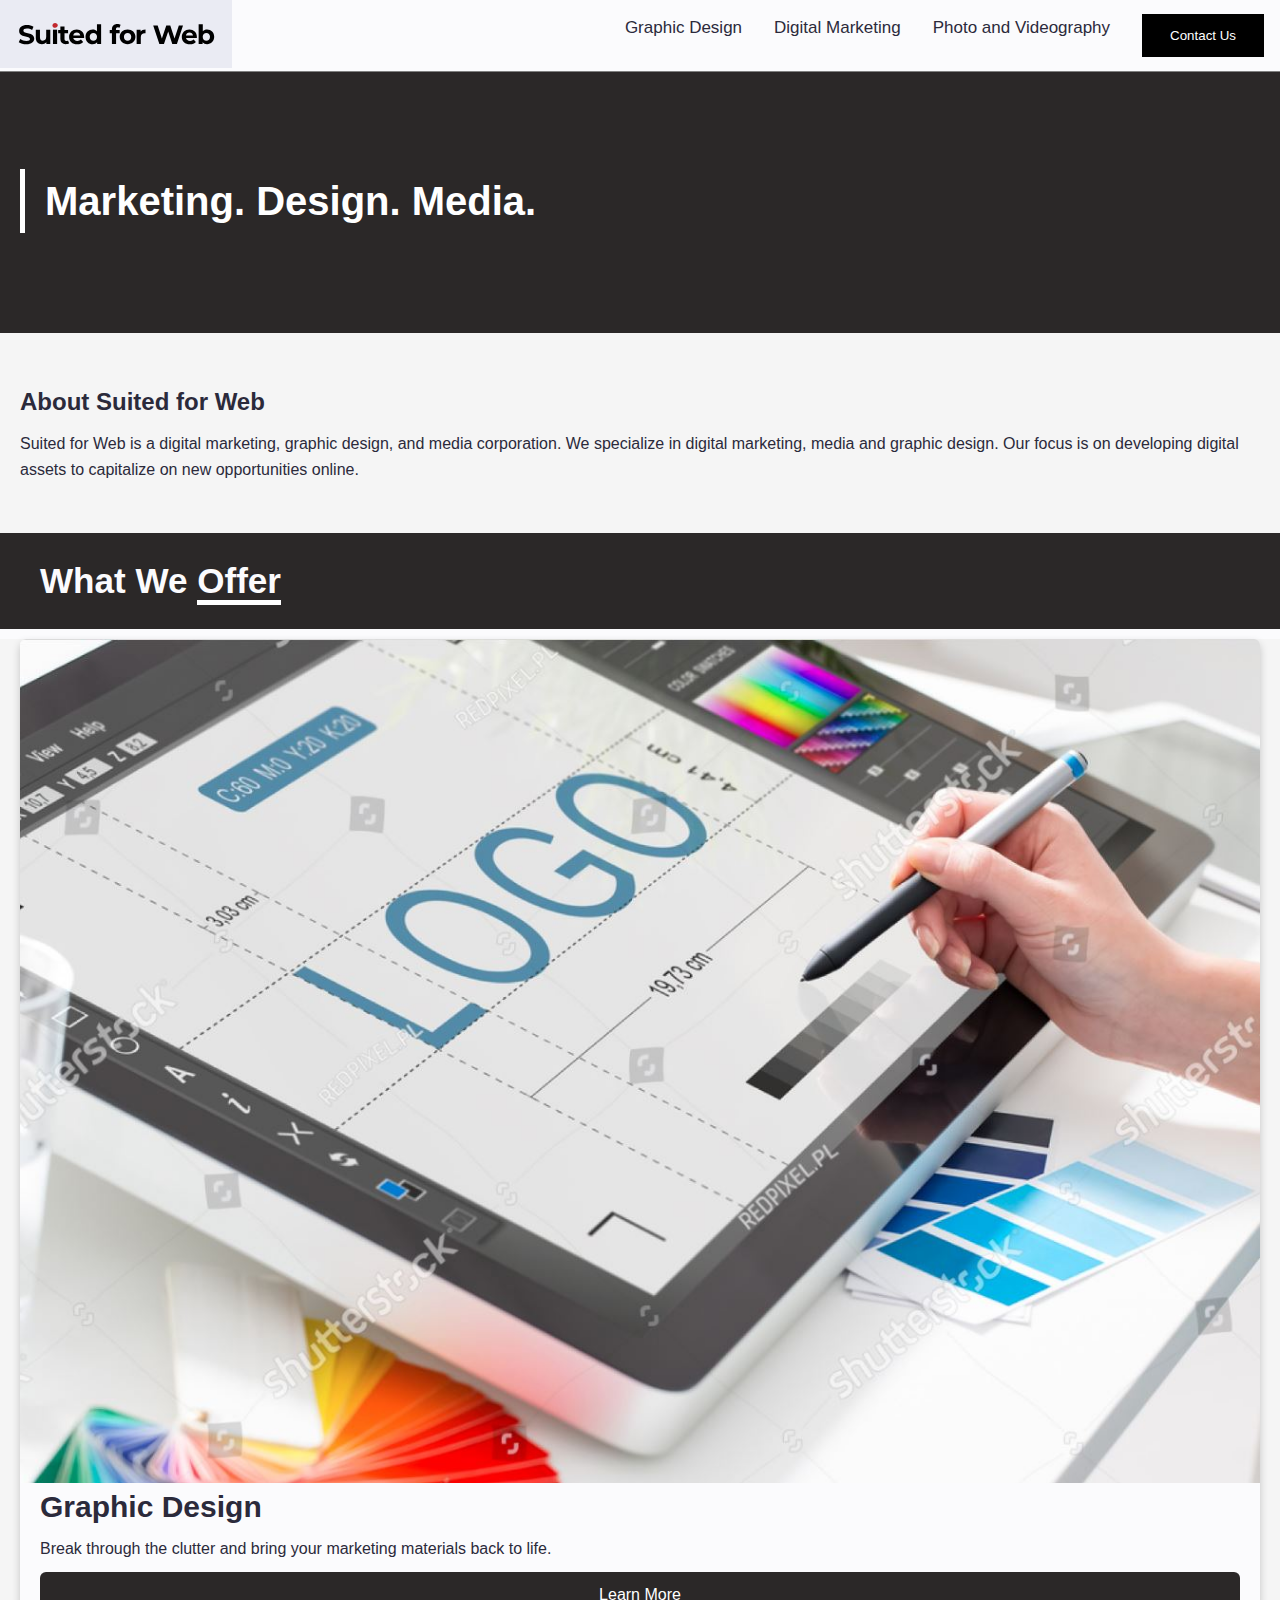
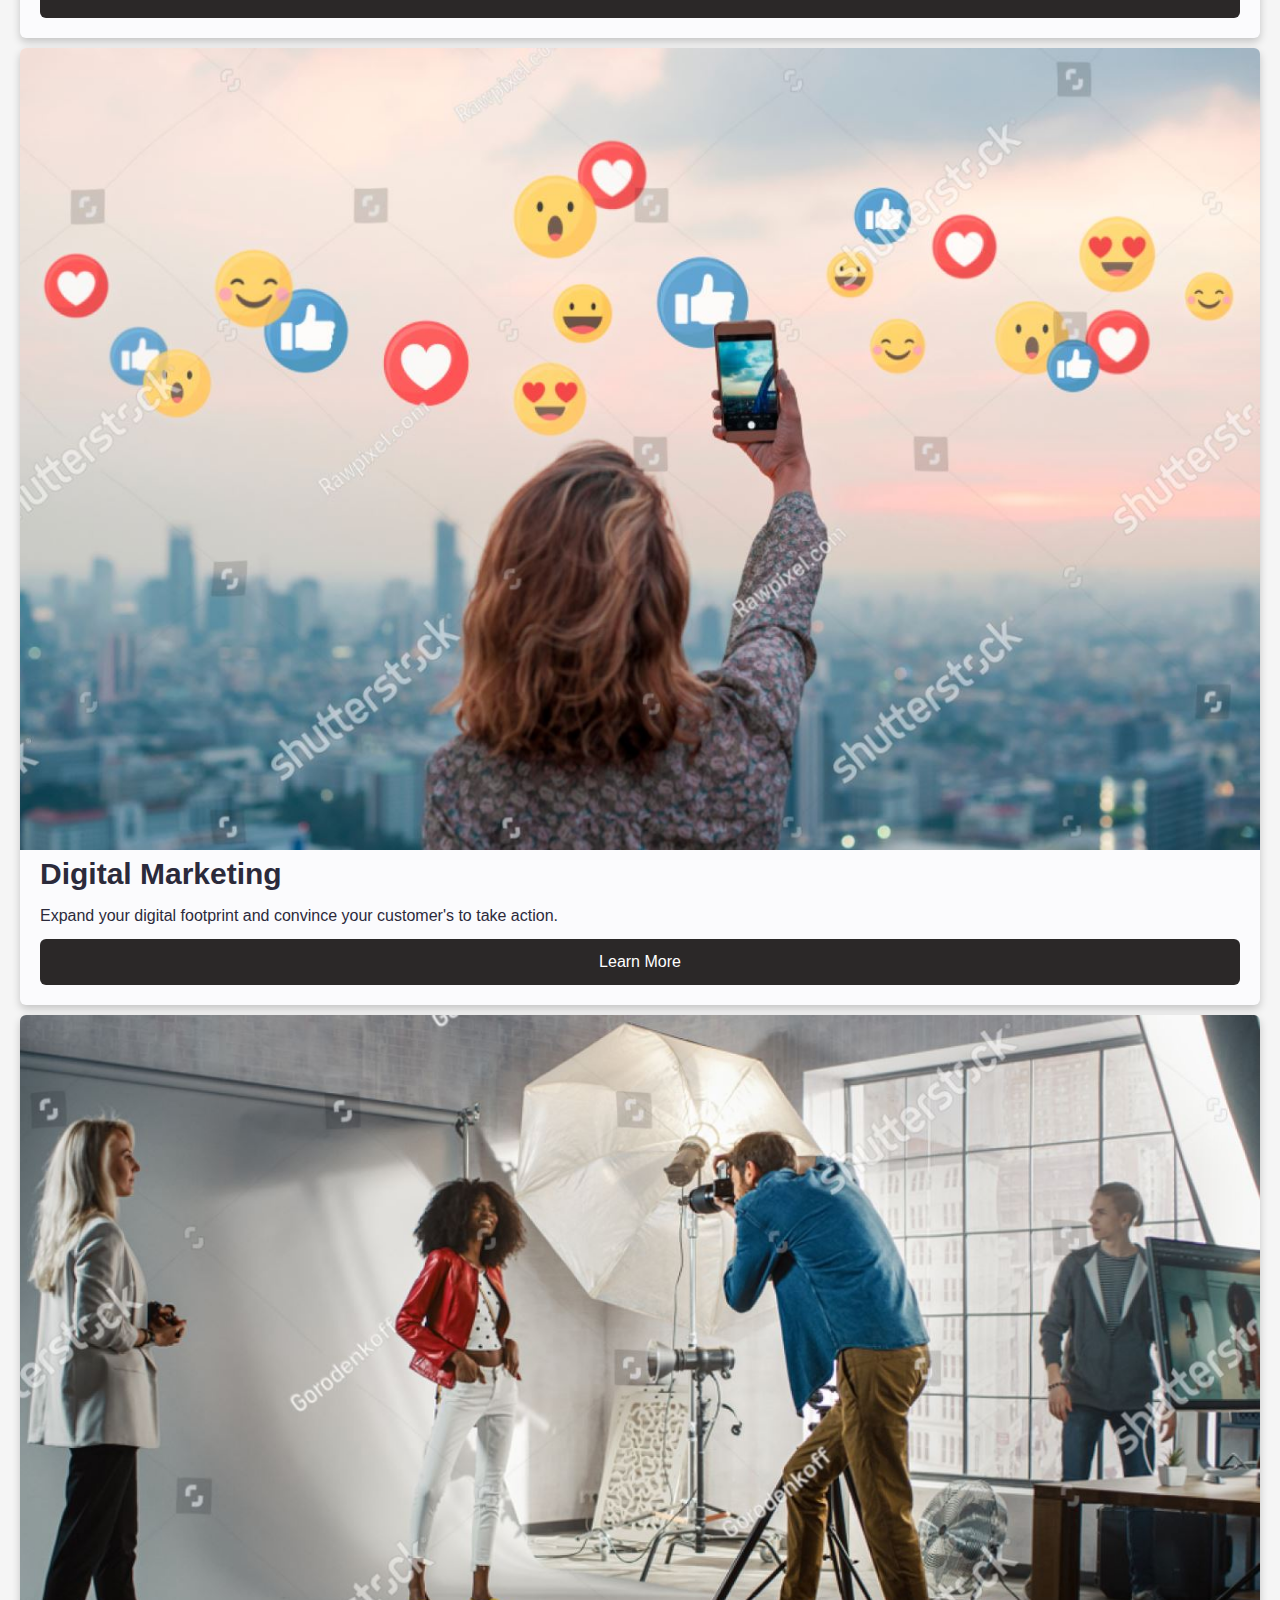
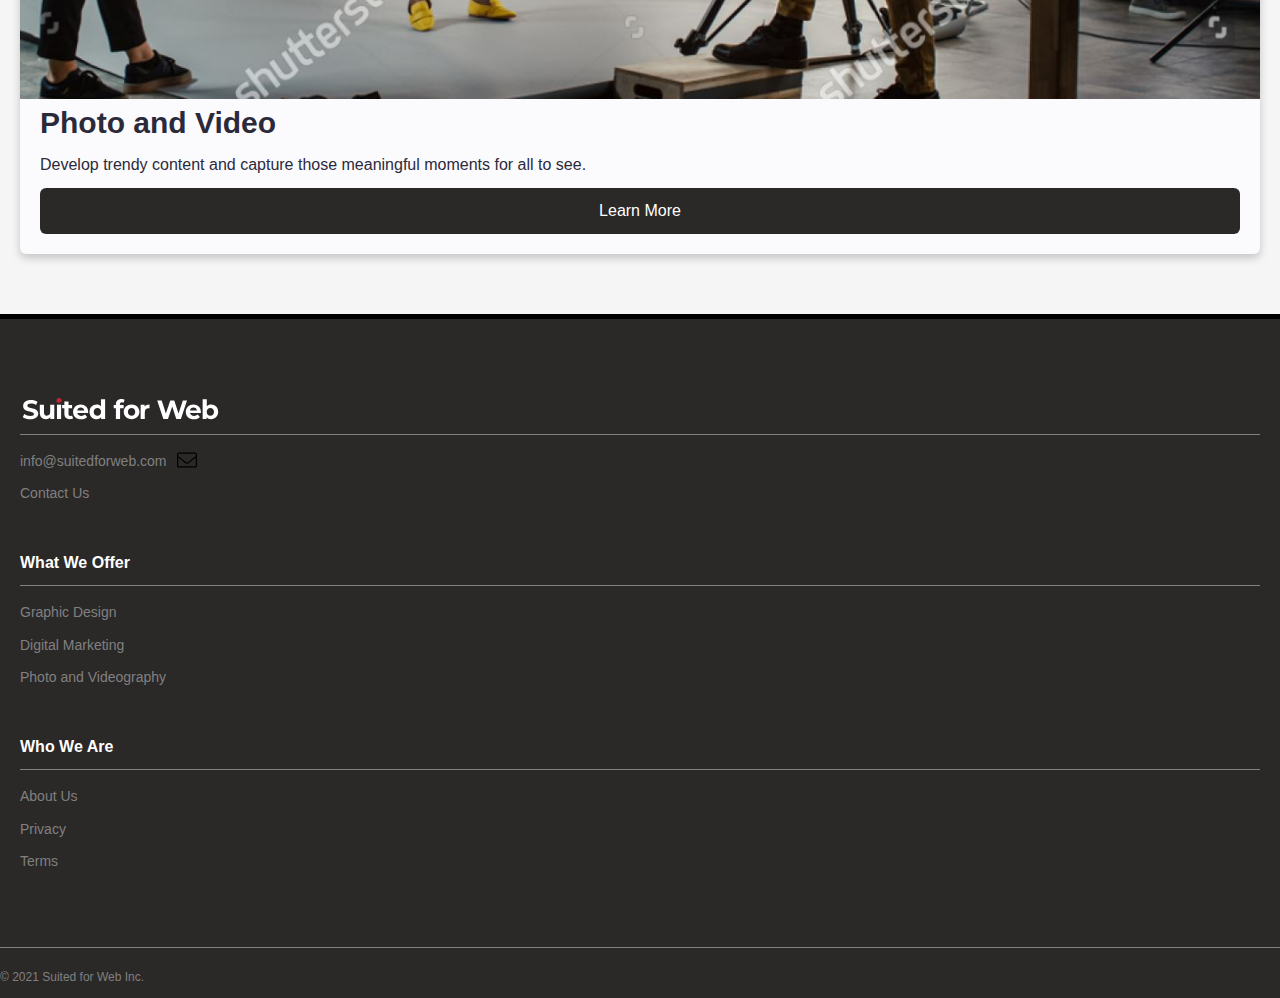
==== index.html @ 5ec40a5b "major changes - other pages added with just header/footer" ====
<!DOCTYPE html>
<html>
    <head>
        <meta charset='utf-8'>
        <meta http-equiv='X-UA-Compatible' content='IE=edge'>
        <title>Clean Code</title>
        <meta name='viewport' content='width=device-width, initial-scale=1'>
        <link rel='stylesheet' type='text/css' media='screen' href='index1.css'>
        <link rel="stylesheet" href="https://cdnjs.cloudflare.com/ajax/libs/font-awesome/4.7.0/css/font-awesome.min.css">
        
    </head>
    <body>
        <header>
            <nav>
                <div class="topnav" id="myTopnav">
                    <div class="maxsize">
                        <div class="mobile-nav">
                            <figure class="nav-logo">
                                <a href="index.html" class="active flex"><img src="sfw_logo.svg"></a>
                            </figure>
                            <a class="push" href="creativedesign.html">Graphic Design</a>
                            <a href="marketing.html">Digital Marketing</a>
                            <a href="media.html">Photo and Videography</a>
                            <!-- <a href="about.html">About Us</a> -->
                            <a href="mailto:info@suitedforweb.com"><button class="nav-btn">Contact Us</button></a>	
                            <a href="#" class="icon flex" onclick="myFunction()">
                                <i class="fa fa-bars"></i>
                            </a>
                        </div>
                    </div>
                </div> 
            </nav> 
        </header>
         
        <main>
            <section>
                <div class="cover">
                    <div class="maxsize">
                        <h1>Marketing. Design. Media. </h1>
                    </div>
                </div>
            </section>
            <section>   
                <div id="aboutbookmark"class="about">
                    <div class="maxsize">
                        <h2>About Suited for Web</h2>
                        <p>Suited for Web is a digital marketing, graphic design, and media corporation. We specialize in digital marketing, media and graphic design. Our focus is on developing digital assets to capitalize on new opportunities online.</p>
                    </div>  
                </div>
            </section>
            <section>    
                <div class="offer">
                    <div class="maxsize">
                        <h3>What We <span style="border-bottom: 5px solid white;">Offer</span></h3>
                    </div>
                    
                </div>
                
                <div class="row3">
                    <div class="row3-container maxsize first-container">
                        <figure class="row3-design-image">
                            <img src="designguy.JPG">
                        </figure>
                        <div class="row3-text">
                            <p class="title">Graphic Design</p>
                            <p class="subtitle">Break through the clutter and bring your marketing materials back to life.</p>
                            <button class="btn-1">Learn More</button>
                        </div>
                    </div>
                    <div class="row3-container maxsize">
                        <figure class="row3-design-image">
                            <img src="socialsky.JPG">
                        </figure>
                        <div class="row3-text">
                            <p class="title">Digital Marketing</p>
                            <p class="subtitle">Expand your digital footprint and convince your customer's to take action.</p>
                            <button class="btn-1">Learn More</button>
                        </div>
                    </div>
                    <div class="row3-container maxsize">
                        <figure class="row3-design-image">
                            <img src="photopic.JPG">
                        </figure>
                        <div class="row3-text">
                            <p class="title">Photo and Video</p>
                            <p class="subtitle">Develop trendy content and capture those meaningful moments for all to see.</p>
                            <button class="btn-1">Learn More</button>
                        </div>
                    </div>
                </div>
            </section>
        </main>

        <section class="footer-section">
            <div class="footer-container maxsize">
                
                <div class="footer-col">
                    <figure class="logo">
                        <img src="sfw_logo_white.svg">
                    </figure>
                    <!-- <p class="foot-title">SUITED FOR WEB</p> -->
                    <div class="footer-contact">
                        <a href="mailto:info@suitedforweb.com"><p>info@suitedforweb.com </p><img src="envelope-light.svg"></a> 
                    </div>
                    <a href="mailto:info@suitedforweb.com">Contact Us</a> 
                </div>
                
                <div class="footer-col">
                    <p class="foot-title">What We Offer</p>
                    <div class="foot-items">
                        <a href="creativedesign.html">Graphic Design</a>
                        <a href="marketing.html">Digital Marketing</a>
                        <a href="media.html">Photo and Videography</a>
                    </div>
                   
                </div>
                
                <div class="footer-col">
                    <p class="foot-title">Who We Are</p>
                    <div class="foot-items">
                        <a href="#aboutbookmark">About Us</a>
                        <a href="privacy.html">Privacy</a>
                        <a href="terms.html">Terms</a>
                    </div>
                    
                </div>
                

            </div>    
                
                
            <footer>
                <div class="footer-items maxsize">
                    <p>&copy 2021 Suited for Web Inc.</p>
                </div>
          </footer>
        </section>
    <script src='nav.js'></script>
    </body>
</html>
---- index1.css ----
html {
	font-size: 10px;
	line-height: 1.6;
	width: 100%;
	height: 100%;	
    box-sizing: border-box;
}
/*margin auto 0 removes default css that come with some browsers*/
body {
  background-color: #FBFBFD;
  margin: auto 0;
  color: #2B2A3B;
  font-family: 'Montserrat', sans-serif;
}
h1, h2, h3, h4, p {
	margin: 0;
}

.maxsize {
    max-width: 1280px;
    align-self: center;
    margin: auto;
}

/* ---------------------------------------NAV */
/* NEW NAV SOLVED */
.nav-btn {
    background-color: black;
    color: white;
    border: none;
    padding: 14px 28px;
    width: auto;
}
.topnav {
    background-color: #fbfbfd;
    border-bottom: 1px solid grey;
    overflow: hidden;
    position: fixed;
    width: 100%;
    top: 0; 
}
.topnav a {
    float: left;
    display: block;
    color: #2B2A3B;
    text-align: center;
    padding: 14px 16px;
    text-decoration: none;
    font-size: 17px; 
}
.topnav a:hover {
    background-color: #eaebf3fb;
    color: black;
}
/* .topnav a.active {
  background-color: #051f3a;
  color: white;
} */
.topnav .icon {
    display: none;
  }

.active img {
    height: auto;
    width: 200px;
}


.flex img {
    display: flex;
    align-self: center;
    justify-self: center;
}


.mobile-nav {
display: flex;}

.nav-logo {
    margin: 0;
}
.push {
    margin-left: auto;
}

  /* When the screen is less than 960 pixels wide, hide all links, except for the first one ("Home"). Show the link that contains should open and close the topnav (.icon) */
@media screen and (max-width:  1018px) {
    .topnav a:not(:first-child) {display: none;}
    .topnav a.icon {
      float: right;
      display: block;
    }
  }
  
  /* The "responsive" class is added to the topnav with JavaScript when the user clicks on the icon. This class makes the topnav look good on small screens (display the links vertically instead of horizontally) */
  @media screen and (max-width: 1018px) {
    /* .topnav.responsive {position: relative;} */
    .topnav.responsive a.icon {
      position: absolute;
      right: 0;
      top: 0;
    }
    .topnav.responsive a {
      float: none;
      display: block;
      text-align: left;
    }
    .mobile-nav {
        display: block;
    }
  }

/* -----------------------------------SECTION */

/* -----------------------COVER */
.cover {
    display: block;
    background-color: rgb(43, 40, 40);
    color: white;
    padding: 100px 20px;
    margin-top: 69px;
}
.cover h1 {
    font-size: 40px;
    border-left: 5px solid white;
    padding-left: 20px;  
}

/* ------------------------ROW-1 */

.about {
    padding: 50px 0 50px 20px;
    font-size: 16px;
    background-color: whitesmoke;
}

.about h2 {
    
    font-weight: 900;
    font-size: 24px;
    padding-bottom: 10px;

}

/* ------------------------ROW-2 */

.offer {
    background-color:  rgb(43, 40, 40);
    font-size: 30px;
    font-weight: 600;
    color: #FBFBFD;
    padding: 20px;
    /* text-transform: uppercase; */
}

.offer h3 {
    padding-left: 20px ;
}

/* -------------------------ROW-3 */

.row3 {
    background-color: whitesmoke;
    padding: 50px 0;
}

.row3-container {
    display: grid;
    grid-template-columns: 1fr 2fr;
    grid-template-rows: 1fr;
    /* border: 1px solid gray; */
    background-color: #FBFBFD;
    
}

.row3-design-image {
    grid-column: 2;
    grid-row: 1;
    margin: 0;
}

.row3-design-image img {
    display: block;
    height: auto;
    width: 100%;
}

.row3-text {
    grid-column: 1;
    grid-row: 1;
    align-self: center;
    padding: 0 20px;
}

.title {
    font-size: 30px;
    font-weight: 600;
    padding-bottom: 5px;
}

.subtitle {
    font-size: 16px;
    padding-bottom: 10px;
}

.btn-1 {
    background-color: rgb(43, 40, 40);
    color: white;
    border: none;
    padding: 14px 28px;
    border-radius: 6px;
    font-size: 16px;
}

@media only screen and (min-width: 300px) {
    .row3{
        padding-top: 0;
    }
    .row3-container {
        display: block;
        margin: 10px 20px;
        padding-bottom: 20px;
        border-radius: 6px;
        box-shadow: 0 4px 8px 0 rgba(0,0,0,0.2);  
    }
    
    .row3-design-image img {
        /* box-shadow: 0 4px 8px 0 rgba(0, 0, 0, 0.2); */
        border-radius: 6px 6px 0px 0px;
    }
    /* .first-container {
        margin-top: 10px;
    } */
    .btn-1 {
        width: 100%;
        font-size: 16px;
    }
}
/* ---------------------------------------------FOOTER-SECTION */

.footer-section {
    background-color: rgb(43, 40, 40) ;
    border-top: 5px solid black;
    padding: 50px 0 10px 0;
    
}

.footer-container {
    display: flex;
    justify-content: space-between;
    padding-bottom: 30px;
}
.footer-col a {
    display: block;
    text-decoration: none;
	color: gray;
	font-size: 14px;
    padding: 5px 0;	
}

.foot-title {
    font-size: 16px;
    color: white;
    font-weight: 600;
    padding-bottom: 10px;
    border-bottom: 1px solid gray;
}
.foot-items {padding-top: 10px;}

.footer-contact {padding-top: 10px;}

.footer-contact img {
    width: 20px;
    height: 20px;
    padding-left: 10px;   
}

.footer-contact a {display: inline-flex;}

footer {
    display: block;
	color: gray;
	font-size: 12px;
	background-color: rgb(43, 40, 40) ;
    padding: 20px 0 0px 0;   
}

.footer-items {
    border-top: 1px solid grey;
    padding-top: 20px;
}

.logo {
    margin:0;
    border-bottom: 1px solid gray;

}
.logo img {
    height: auto;
    width: 200px;
}

 
@media only screen and (min-width: 300px) {
    .footer-container {
        display: block;
    }
    .footer-col {
        padding: 20px;
    }
    .footer-contact img {
        display: inline-flex;
    }
}
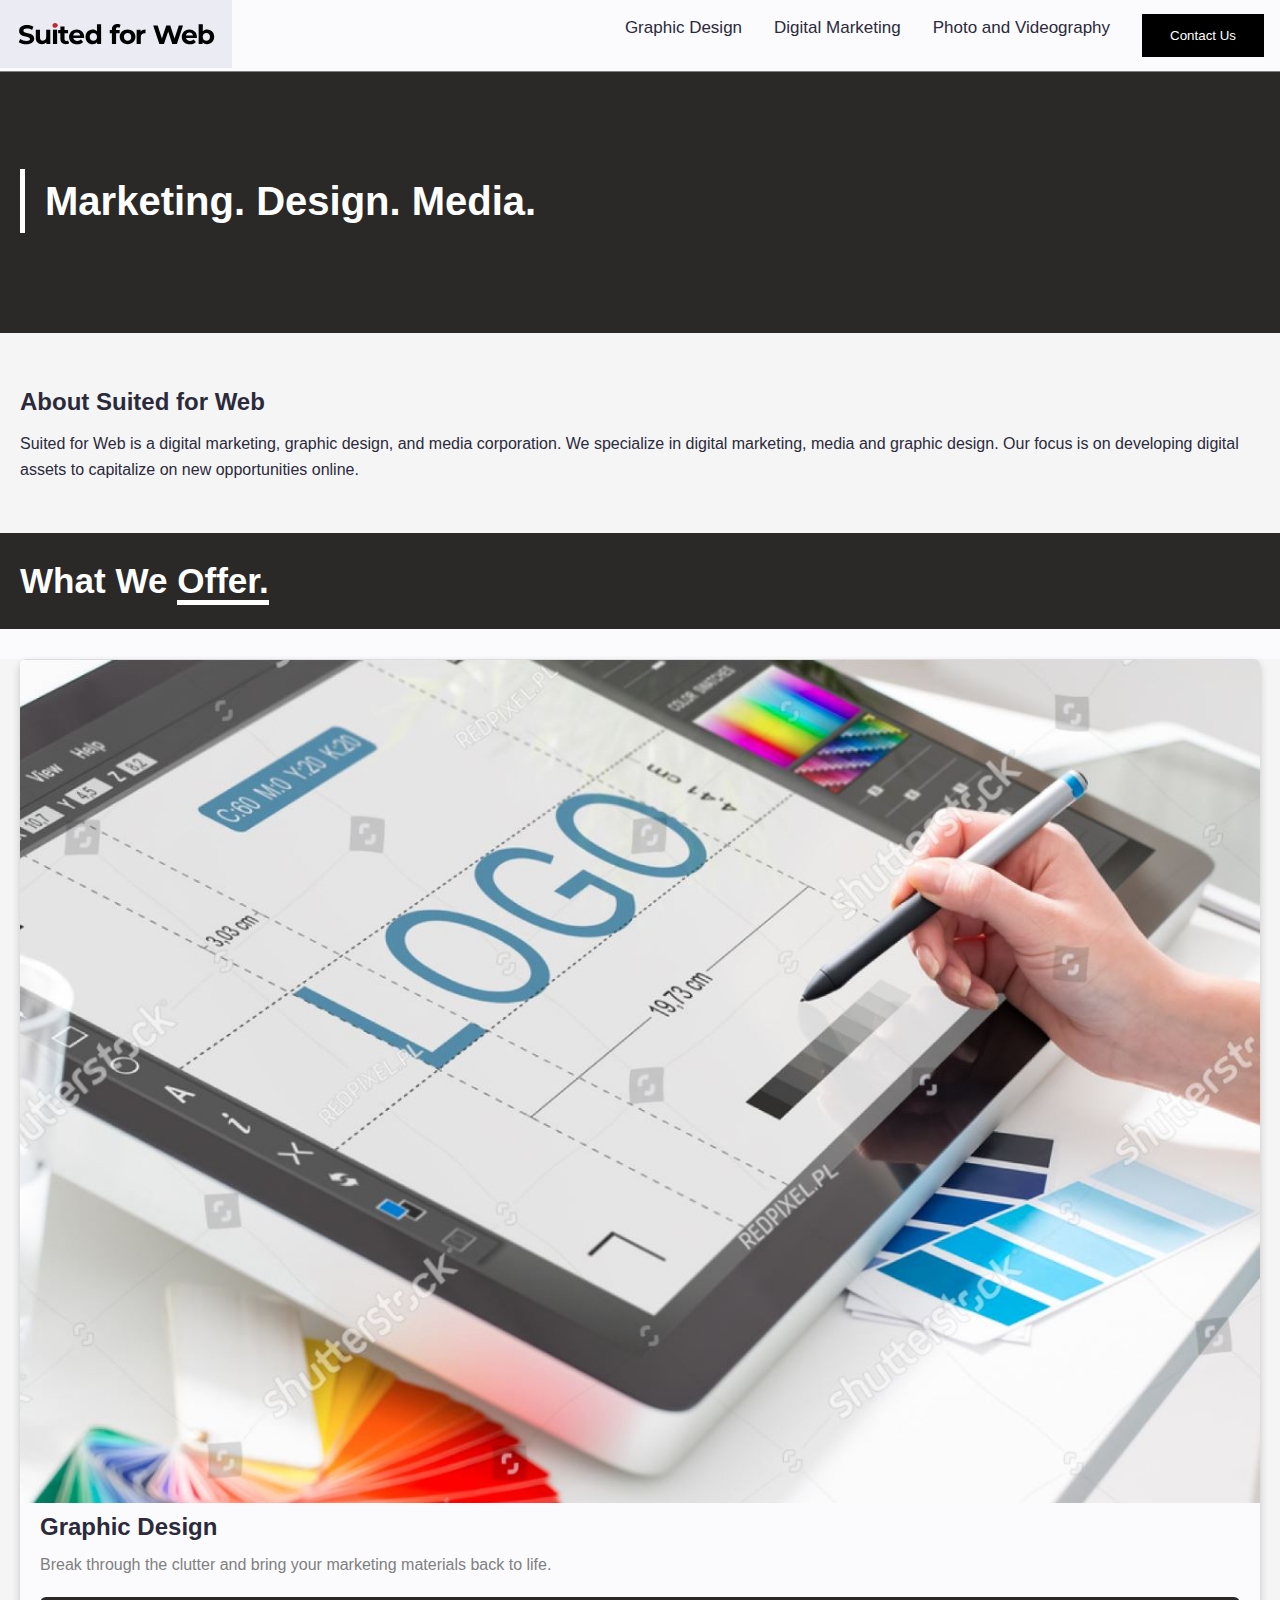
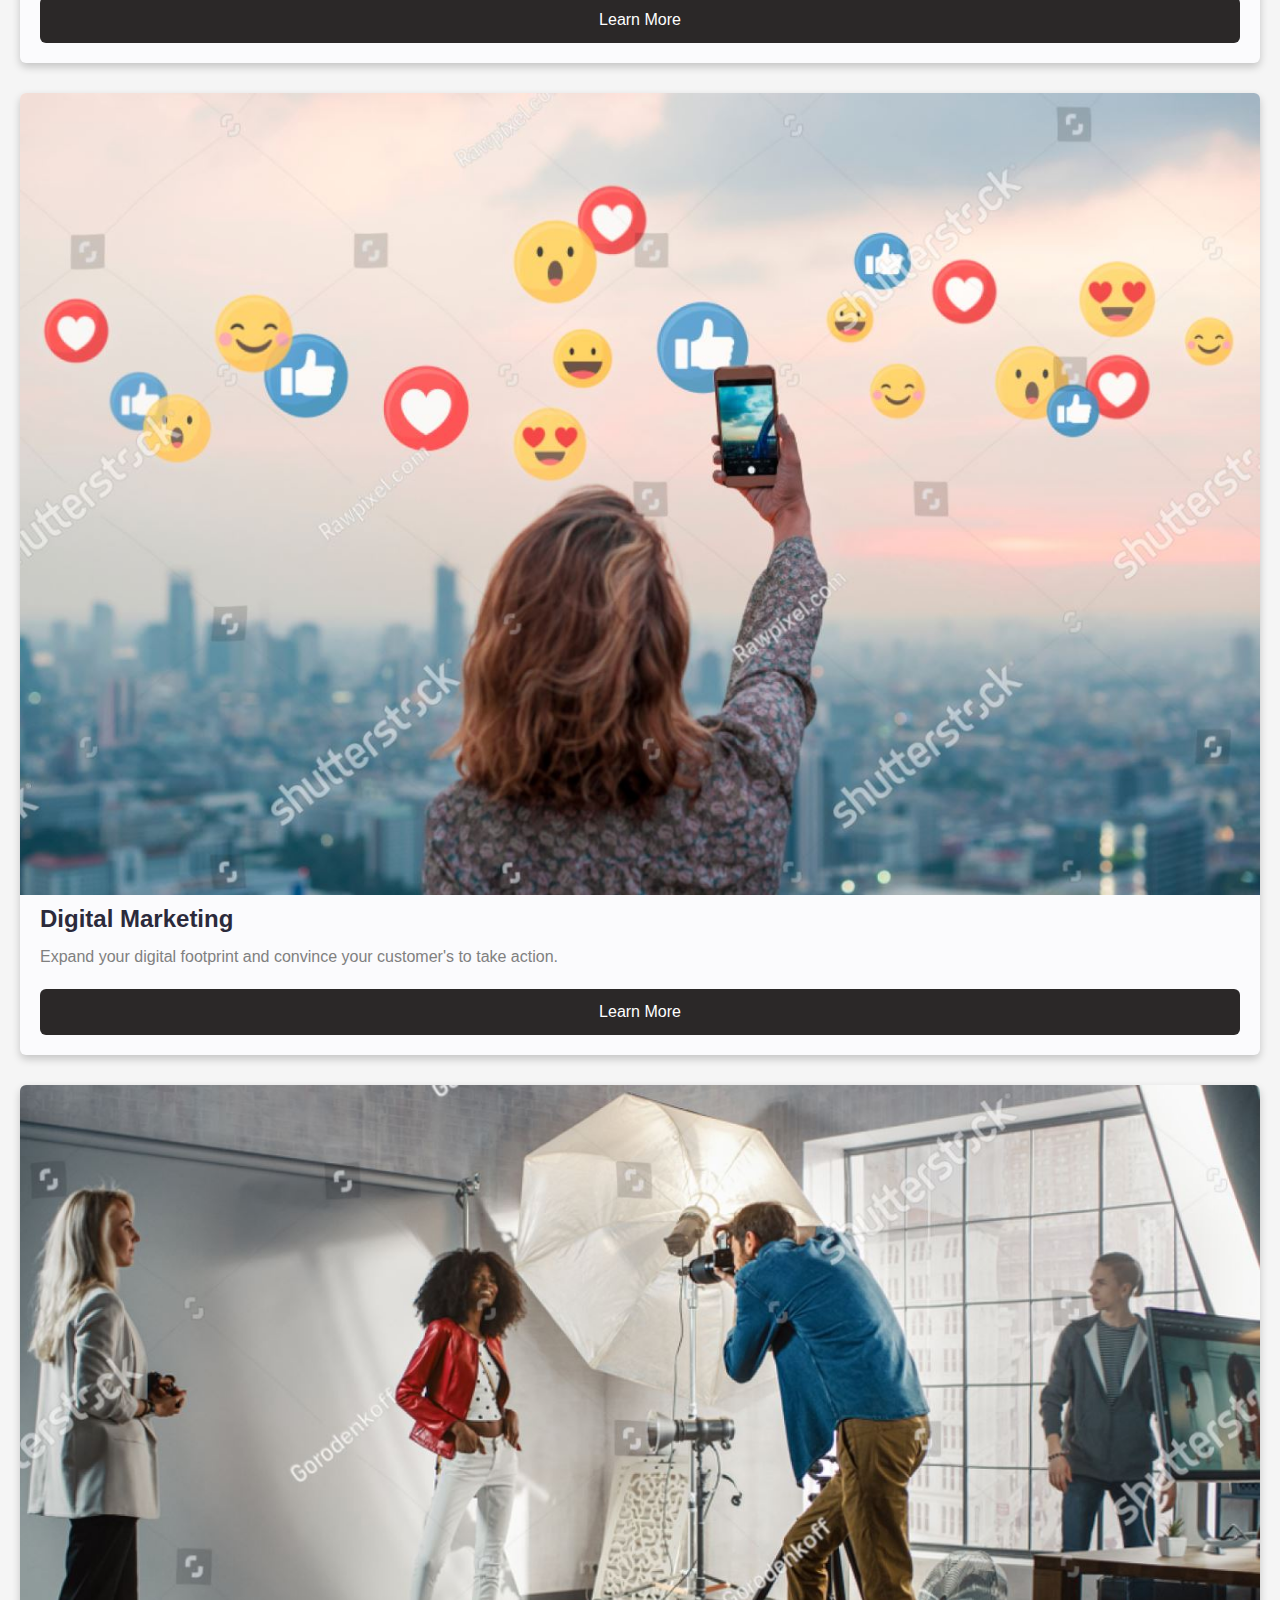
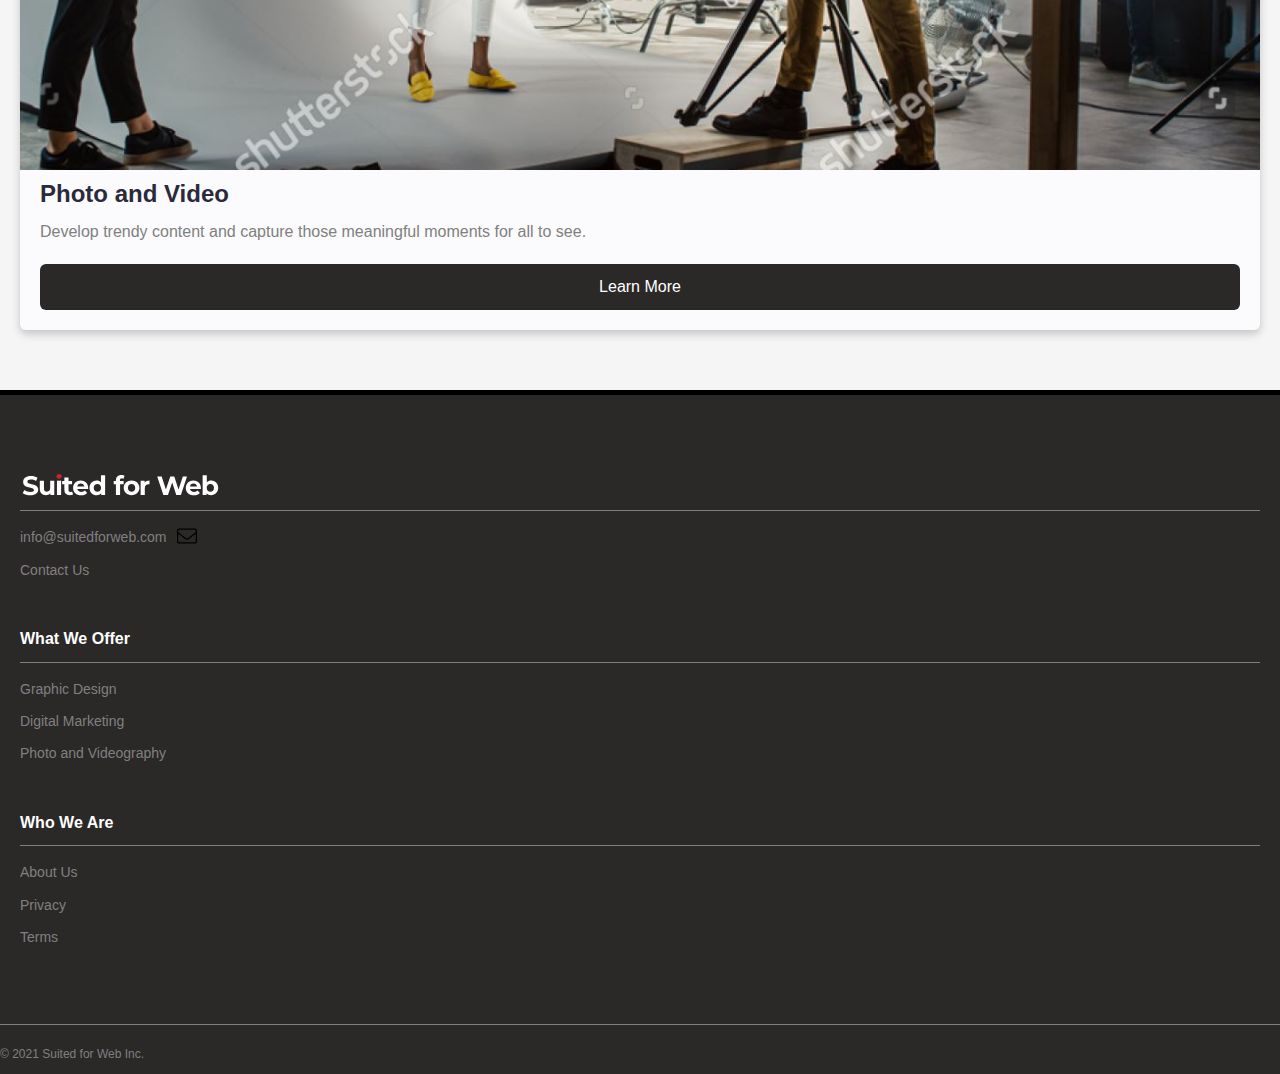
==== commit bdb3b754: "burger menu color change" ====
--- a/index.html
+++ b/index.html
@@ -51,7 +51,7 @@
             <section>    
                 <div class="offer">
                     <div class="maxsize">
-                        <h3>What We <span style="border-bottom: 5px solid white;">Offer</span></h3>
+                        <h3>What We <span style="border-bottom: 5px solid white;">Offer.</span></h3>
                     </div>
                     
                 </div>
--- a/index1.css
+++ b/index1.css
@@ -81,6 +81,9 @@
 }
 .push {
     margin-left: auto;
+}
+.fa {
+    color: red;
 }
 
   /* When the screen is less than 960 pixels wide, hide all links, except for the first one ("Home"). Show the link that contains should open and close the topnav (.icon) */
@@ -119,6 +122,7 @@
     color: white;
     padding: 100px 20px;
     margin-top: 69px;
+    
 }
 .cover h1 {
     font-size: 40px;
@@ -129,9 +133,10 @@
 /* ------------------------ROW-1 */
 
 .about {
-    padding: 50px 0 50px 20px;
+    padding: 50px 20px;
     font-size: 16px;
     background-color: whitesmoke;
+    
 }
 
 .about h2 {
@@ -148,13 +153,13 @@
     background-color:  rgb(43, 40, 40);
     font-size: 30px;
     font-weight: 600;
-    color: #FBFBFD;
+    color: white;
     padding: 20px;
     /* text-transform: uppercase; */
 }
 
 .offer h3 {
-    padding-left: 20px ;
+    /* border-bottom: 3px solid white; */
 }
 
 /* -------------------------ROW-3 */
@@ -193,14 +198,15 @@
 }
 
 .title {
-    font-size: 30px;
-    font-weight: 600;
-    padding-bottom: 5px;
+    font-size: 24px;
+    font-weight: 800;
+    padding: 5px 0;
 }
 
 .subtitle {
     font-size: 16px;
-    padding-bottom: 10px;
+    padding-bottom: 20px;
+    color: gray;
 }
 
 .btn-1 {
@@ -214,23 +220,18 @@
 
 @media only screen and (min-width: 300px) {
     .row3{
-        padding-top: 0;
+        padding: 0 0 30px 0;
     }
     .row3-container {
         display: block;
-        margin: 10px 20px;
+        margin: 30px 20px;
         padding-bottom: 20px;
         border-radius: 6px;
         box-shadow: 0 4px 8px 0 rgba(0,0,0,0.2);  
     }
-    
     .row3-design-image img {
-        /* box-shadow: 0 4px 8px 0 rgba(0, 0, 0, 0.2); */
         border-radius: 6px 6px 0px 0px;
     }
-    /* .first-container {
-        margin-top: 10px;
-    } */
     .btn-1 {
         width: 100%;
         font-size: 16px;
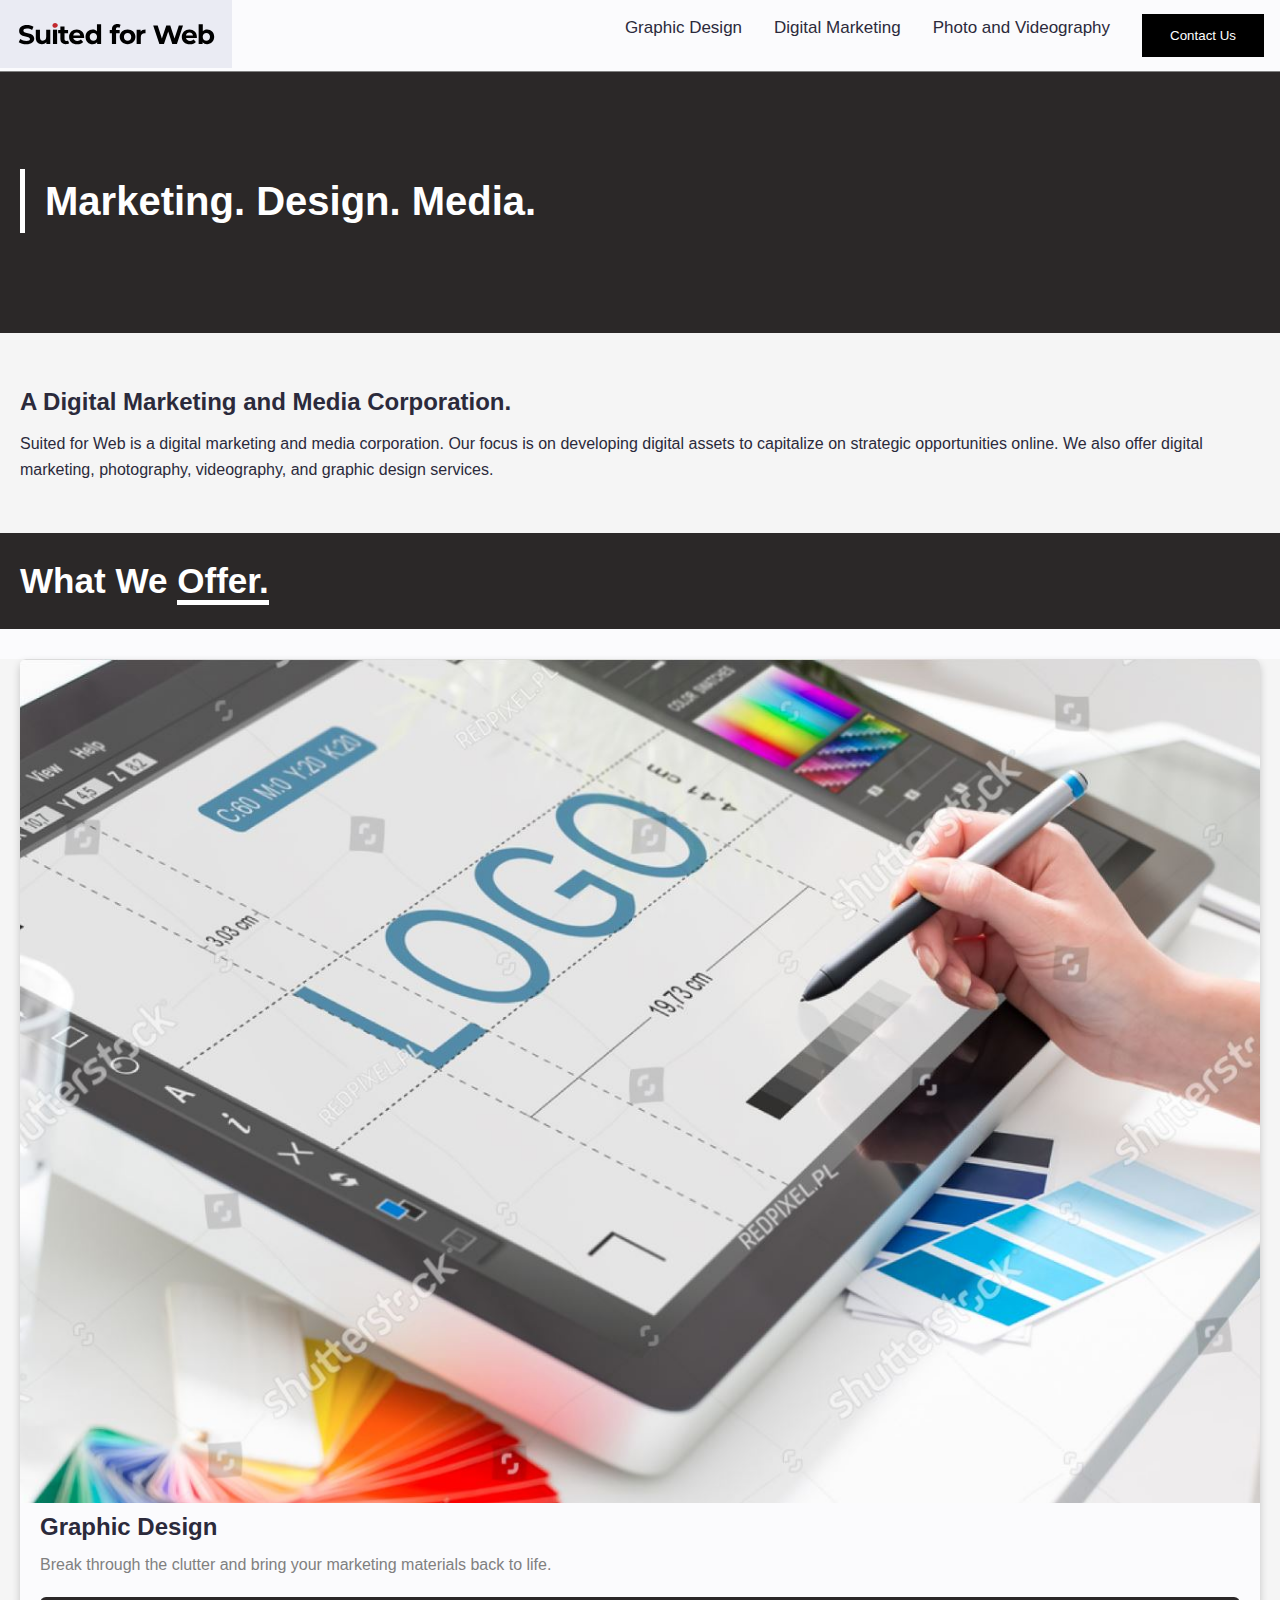
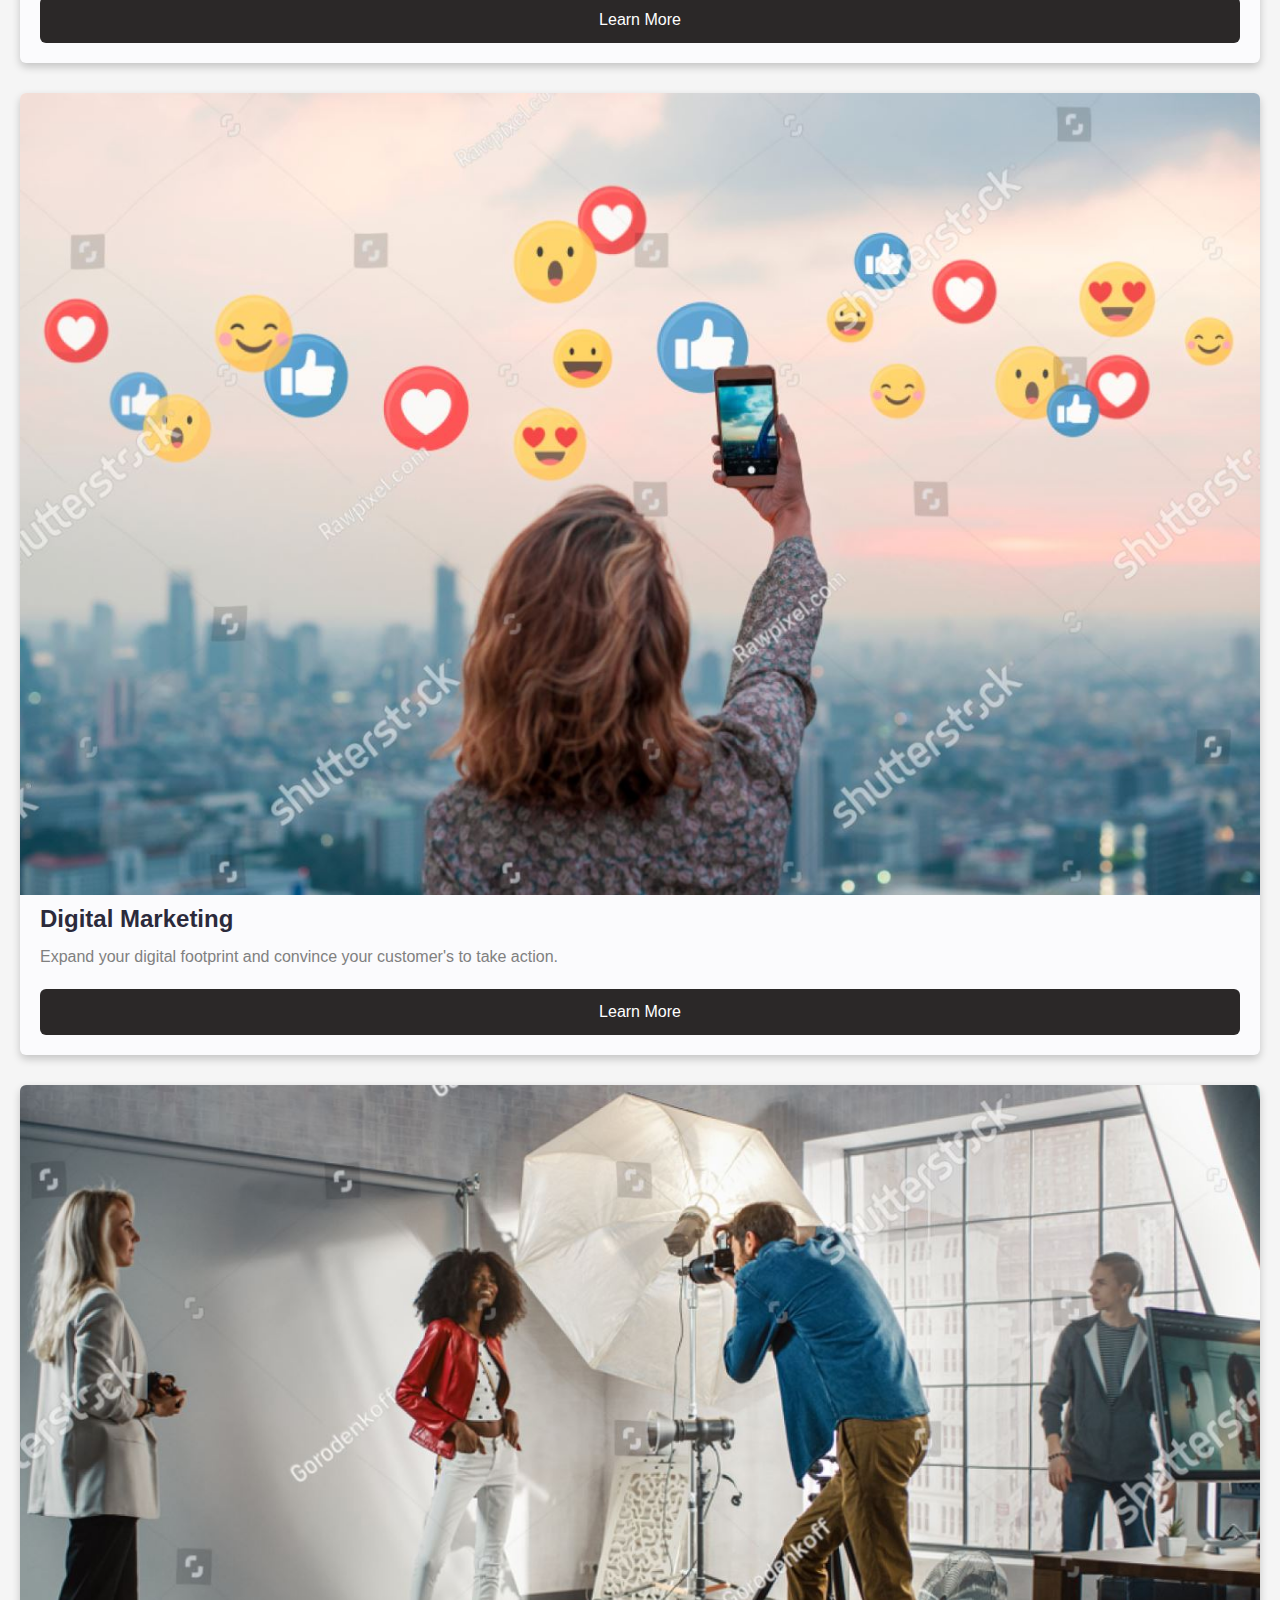
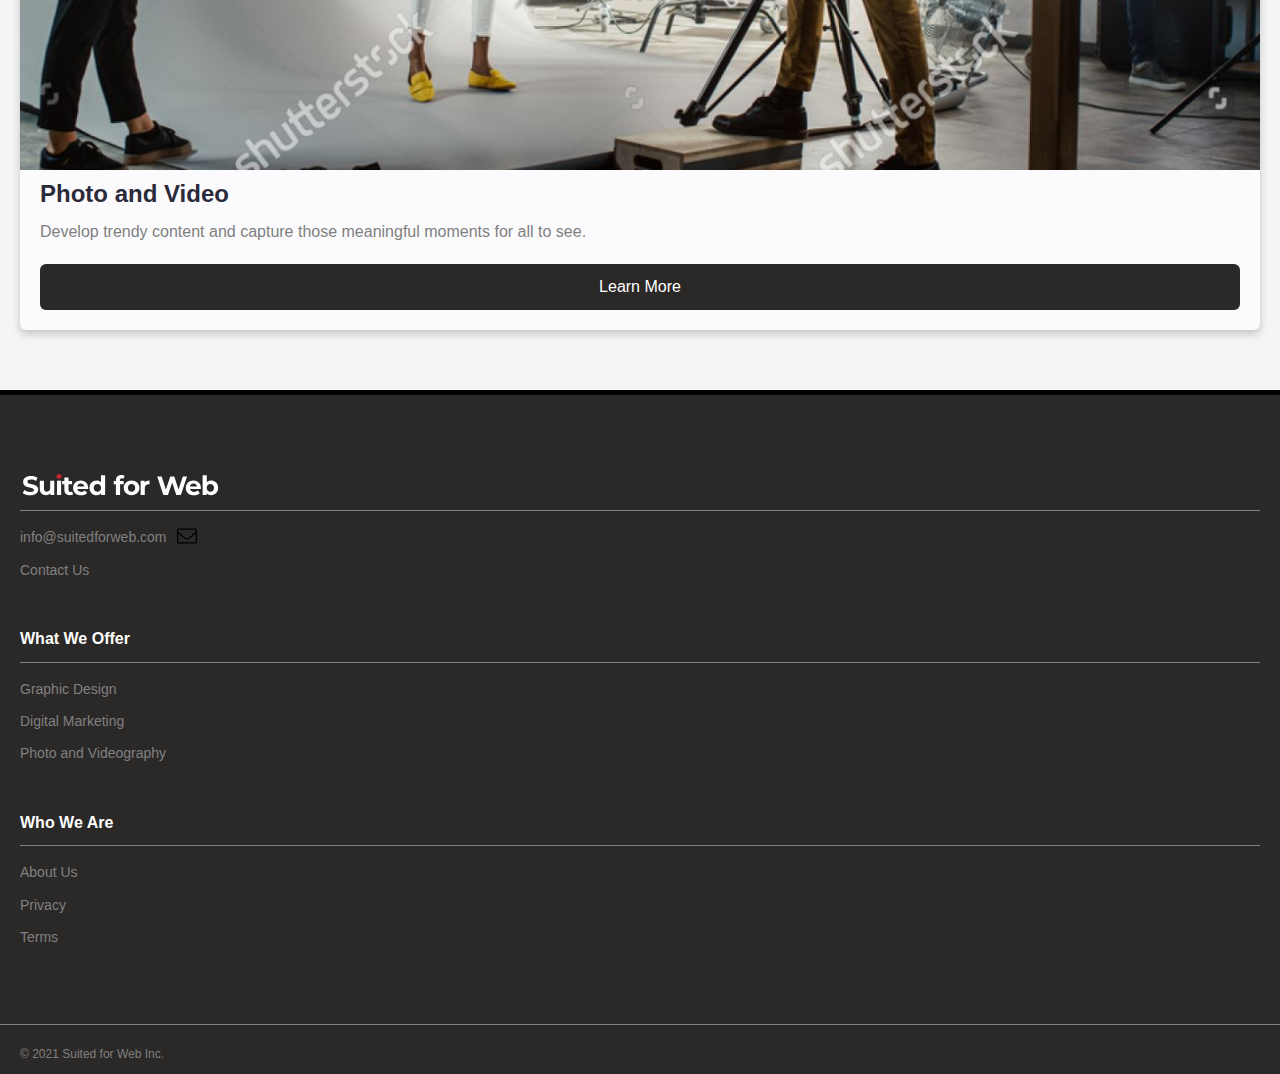
==== commit c0f05e72: "burger menu color change" ====
--- a/index.html
+++ b/index.html
@@ -43,8 +43,8 @@
             <section>   
                 <div id="aboutbookmark"class="about">
                     <div class="maxsize">
-                        <h2>About Suited for Web</h2>
-                        <p>Suited for Web is a digital marketing, graphic design, and media corporation. We specialize in digital marketing, media and graphic design. Our focus is on developing digital assets to capitalize on new opportunities online.</p>
+                        <h2>A Digital Marketing and Media Corporation.</h2>
+                        <p>Suited for Web is a digital marketing and media corporation. Our focus is on developing digital assets to capitalize on strategic opportunities online. We also offer digital marketing, photography, videography, and graphic design services.</p>
                     </div>  
                 </div>
             </section>
--- a/index1.css
+++ b/index1.css
@@ -158,10 +158,6 @@
     /* text-transform: uppercase; */
 }
 
-.offer h3 {
-    /* border-bottom: 3px solid white; */
-}
-
 /* -------------------------ROW-3 */
 
 .row3 {
@@ -283,12 +279,16 @@
 	color: gray;
 	font-size: 12px;
 	background-color: rgb(43, 40, 40) ;
-    padding: 20px 0 0px 0;   
+    padding: 20px 0 0 0;   
 }
 
 .footer-items {
     border-top: 1px solid grey;
     padding-top: 20px;
+}
+
+.footer-items p {
+    padding-left: 20px ;
 }
 
 .logo {
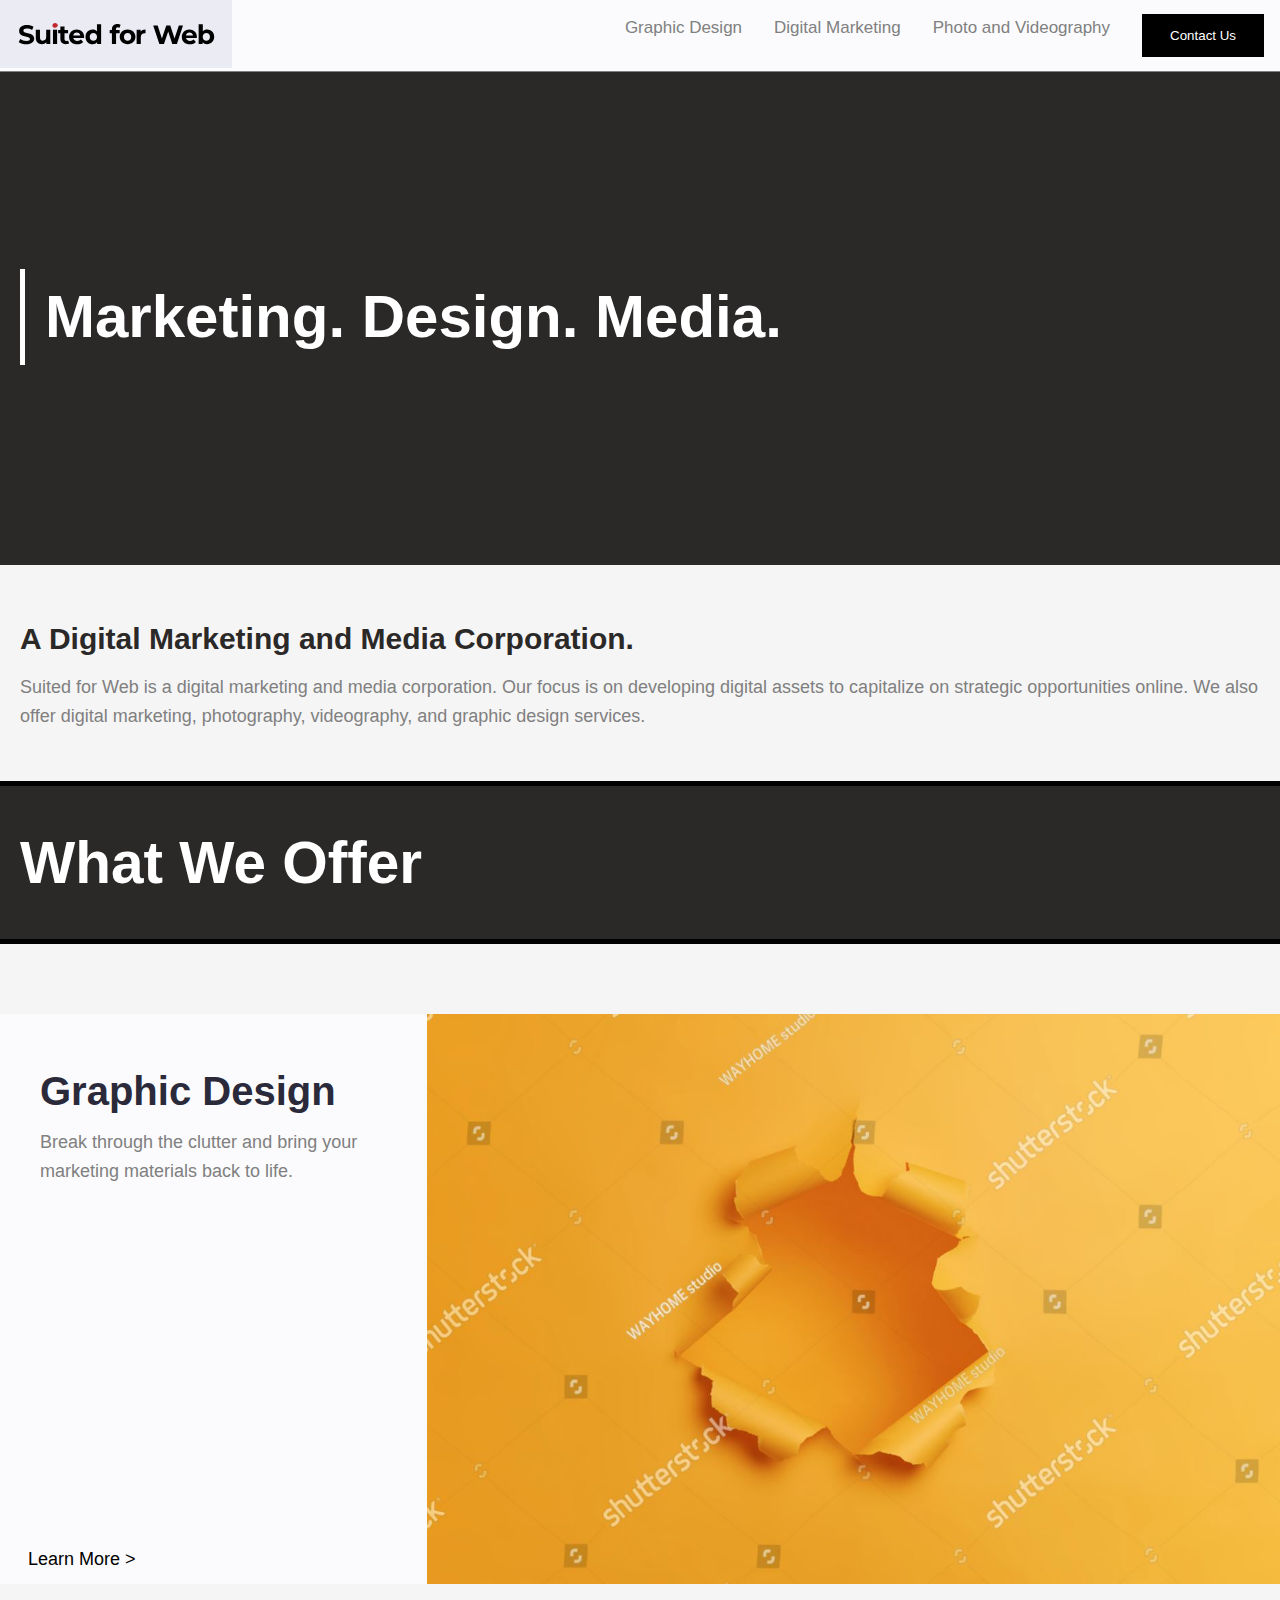
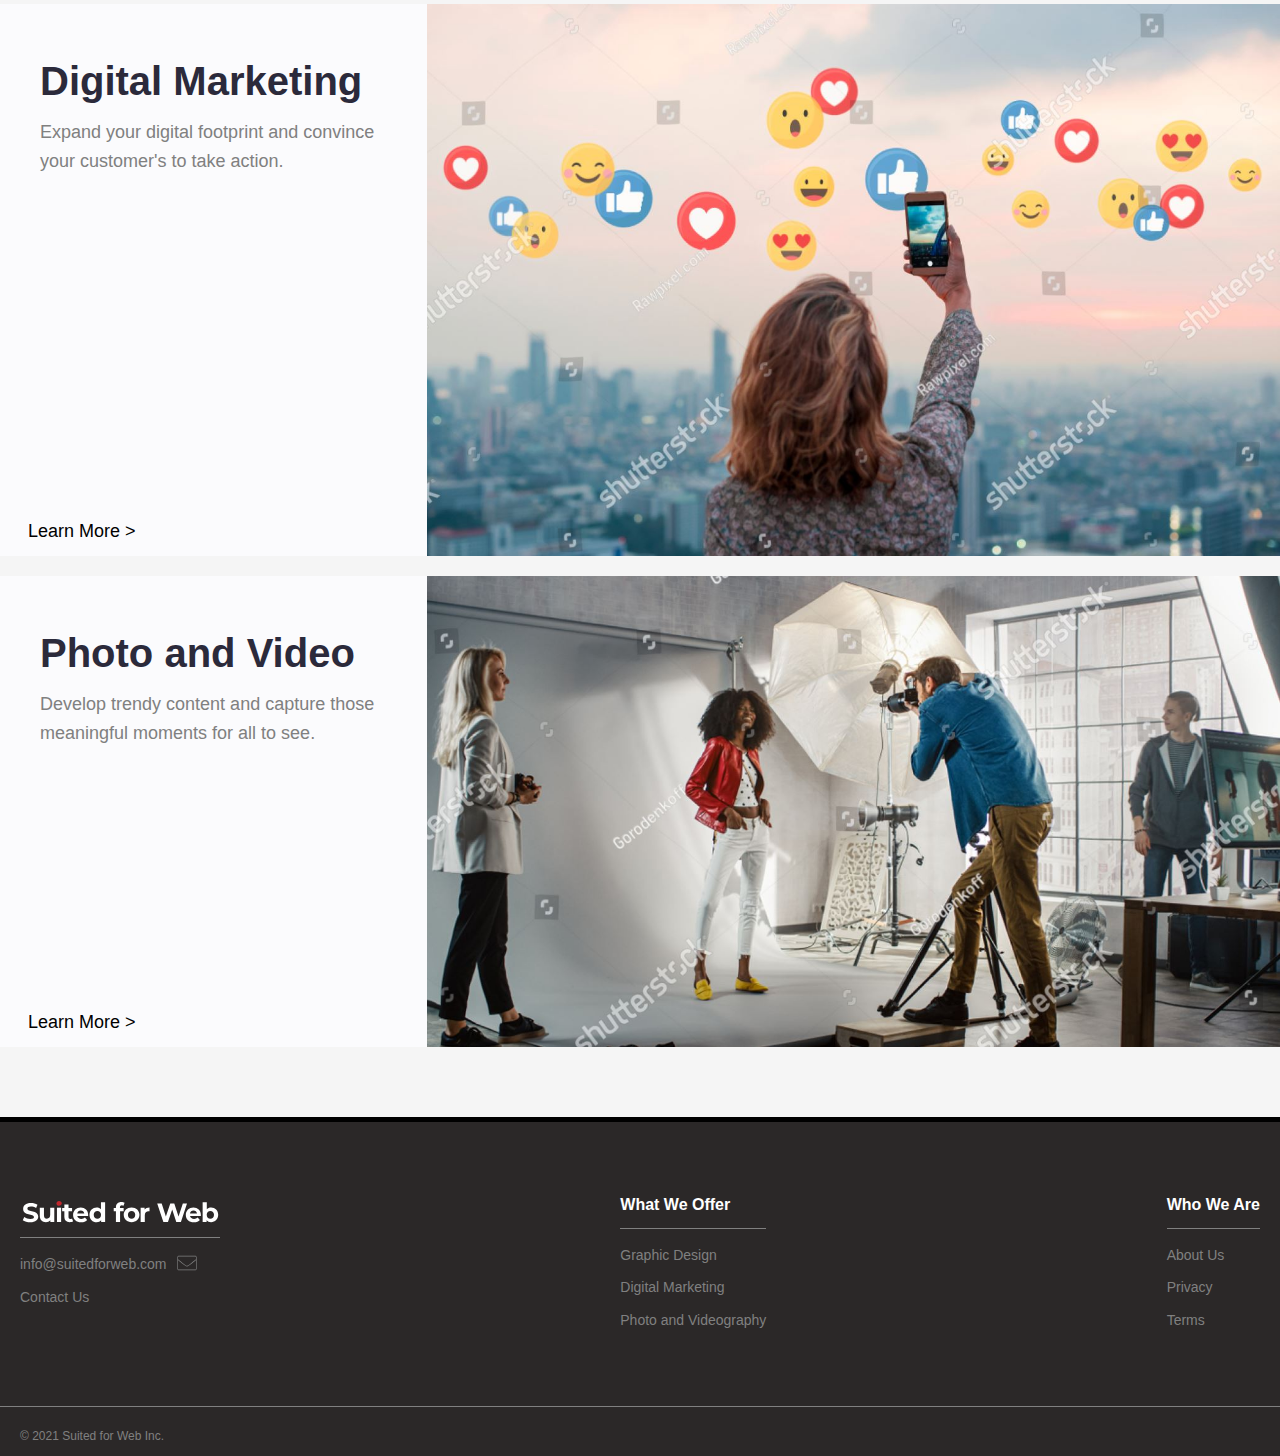
==== commit 72f33036: "major changes" ====
--- a/index.html
+++ b/index.html
@@ -51,7 +51,7 @@
             <section>    
                 <div class="offer">
                     <div class="maxsize">
-                        <h3>What We <span style="border-bottom: 5px solid white;">Offer.</span></h3>
+                        <h3>What We Offer</h3>
                     </div>
                     
                 </div>
@@ -59,12 +59,14 @@
                 <div class="row3">
                     <div class="row3-container maxsize first-container">
                         <figure class="row3-design-image">
-                            <img src="designguy.JPG">
+                            <img src="breakthrough.JPG">
                         </figure>
                         <div class="row3-text">
                             <p class="title">Graphic Design</p>
-                            <p class="subtitle">Break through the clutter and bring your marketing materials back to life.</p>
-                            <button class="btn-1">Learn More</button>
+                            <p class="subtitle">Break through the clutter and bring your marketing materials back to life.</p>  
+                        </div>
+                        <div class="btn-move">
+                            <button class="btn-1">Learn More ></button>
                         </div>
                     </div>
                     <div class="row3-container maxsize">
@@ -74,7 +76,10 @@
                         <div class="row3-text">
                             <p class="title">Digital Marketing</p>
                             <p class="subtitle">Expand your digital footprint and convince your customer's to take action.</p>
-                            <button class="btn-1">Learn More</button>
+                            <!-- <button class="btn-1">Learn More</button> -->
+                        </div>
+                        <div class="btn-move">
+                            <button class="btn-1">Learn More ></button>
                         </div>
                     </div>
                     <div class="row3-container maxsize">
@@ -84,7 +89,10 @@
                         <div class="row3-text">
                             <p class="title">Photo and Video</p>
                             <p class="subtitle">Develop trendy content and capture those meaningful moments for all to see.</p>
-                            <button class="btn-1">Learn More</button>
+                            <!-- <button class="btn-1">Learn More</button> -->
+                        </div>
+                        <div class="btn-move">
+                            <button class="btn-1">Learn More ></button>
                         </div>
                     </div>
                 </div>
--- a/index1.css
+++ b/index1.css
@@ -17,7 +17,7 @@
 }
 
 .maxsize {
-    max-width: 1280px;
+    max-width: 1500px;
     align-self: center;
     margin: auto;
 }
@@ -37,12 +37,13 @@
     overflow: hidden;
     position: fixed;
     width: 100%;
-    top: 0; 
+    top: 0;
+    z-index: 1; 
 }
 .topnav a {
     float: left;
     display: block;
-    color: #2B2A3B;
+    color: gray;
     text-align: center;
     padding: 14px 16px;
     text-decoration: none;
@@ -82,9 +83,7 @@
 .push {
     margin-left: auto;
 }
-.fa {
-    color: red;
-}
+
 
   /* When the screen is less than 960 pixels wide, hide all links, except for the first one ("Home"). Show the link that contains should open and close the topnav (.icon) */
 @media screen and (max-width:  1018px) {
@@ -121,116 +120,148 @@
     background-color: rgb(43, 40, 40);
     color: white;
     padding: 100px 20px;
-    margin-top: 69px;
-    
+    margin-top: 69px; 
 }
 .cover h1 {
     font-size: 40px;
     border-left: 5px solid white;
     padding-left: 20px;  
 }
-
 /* ------------------------ROW-1 */
-
 .about {
     padding: 50px 20px;
     font-size: 16px;
     background-color: whitesmoke;
-    
-}
-
+    color: gray; 
+}
 .about h2 {
-    
     font-weight: 900;
     font-size: 24px;
     padding-bottom: 10px;
-
-}
-
+    color: rgb(43, 40, 40);
+}
 /* ------------------------ROW-2 */
-
 .offer {
     background-color:  rgb(43, 40, 40);
+    border-top: 5px solid black;
+    border-bottom: 5px solid black;
     font-size: 30px;
     font-weight: 600;
     color: white;
     padding: 20px;
     /* text-transform: uppercase; */
 }
-
 /* -------------------------ROW-3 */
-
 .row3 {
     background-color: whitesmoke;
     padding: 50px 0;
 }
-
 .row3-container {
-    display: grid;
-    grid-template-columns: 1fr 2fr;
-    grid-template-rows: 1fr;
-    /* border: 1px solid gray; */
-    background-color: #FBFBFD;
-    
-}
-
-.row3-design-image {
-    grid-column: 2;
-    grid-row: 1;
-    margin: 0;
-}
-
+    display: block;
+    margin: 30px 20px;
+    padding-bottom: 20px;
+    border-radius: 6px;
+    box-shadow: 0 4px 8px 0 rgba(0,0,0,0.2);
+    background-color: #FBFBFD;  
+}
+.row3-design-image {margin: 0;}
 .row3-design-image img {
     display: block;
     height: auto;
     width: 100%;
-}
-
-.row3-text {
-    grid-column: 1;
-    grid-row: 1;
-    align-self: center;
-    padding: 0 20px;
-}
-
+    border-radius: 6px 6px 0px 0px;
+}
+.row3-text {padding: 0 20px;}
 .title {
     font-size: 24px;
     font-weight: 800;
     padding: 5px 0;
 }
-
 .subtitle {
     font-size: 16px;
     padding-bottom: 20px;
     color: gray;
 }
-
 .btn-1 {
     background-color: rgb(43, 40, 40);
     color: white;
     border: none;
     padding: 14px 28px;
-    border-radius: 6px;
+    border-radius: 3px;
     font-size: 16px;
-}
-
-@media only screen and (min-width: 300px) {
-    .row3{
-        padding: 0 0 30px 0;
-    }
+    width: 100%;
+}
+
+@media only screen and (min-width: 800px) {
+    /* -----------------------COVER */
+    .cover {padding: 200px 20px;}
+    .cover h1 {
+        font-size: 60px;
+        border-left: 5px solid white;
+        padding-left: 20px;  
+    }
+    /* ------------------------ROW-1 */
+    .about {font-size: 18px;}
+    .about h2 {font-size: 30px;}
+    /* ------------------------ROW-2 */
+    .offer {
+        font-size: 50px;
+        padding: 30px 20px;
+    }
+   
+    .row3{ padding: 50px 0;}
     .row3-container {
-        display: block;
-        margin: 30px 20px;
-        padding-bottom: 20px;
-        border-radius: 6px;
-        box-shadow: 0 4px 8px 0 rgba(0,0,0,0.2);  
+        display: grid;
+        grid-template-columns: 1fr 2fr;
+        grid-template-rows: auto auto;
+        margin: 20px auto;
+        padding: 0;
+        /* border: 1px solid gray; */
+        border-radius: 0;
+        box-shadow: none;
+    }
+    .row3-design-image {
+        grid-column: 2;
+        grid-row: 1/3;   
     }
     .row3-design-image img {
-        border-radius: 6px 6px 0px 0px;
-    }
+        height: auto;
+        width: 100%;
+        border-radius: 0;
+        transition: 0.2s;
+    }
+    .row3-design-image img:hover {
+        opacity: 0.7;
+        width: 102%;
+    }  
+    .row3-text {
+        grid-column: 1;
+        grid-row: 1;
+        /* align-self: center;  */
+        background-color: #FBFBFD;
+        padding: 20px;
+        margin: 20px;  
+    }
+    .title {font-size: 40px;}
+    .subtitle {font-size: 18px;}
+    
     .btn-1 {
-        width: 100%;
-        font-size: 16px;
+        background-color: #FBFBFD;
+        color: black;
+        font-size: 18px;
+        width: auto;
+        transition: 0.2s;
+    }
+    .btn-move {
+        grid-column: 1;
+        grid-row: 2;
+        align-self: flex-end;
+           
+    }
+  
+    .btn-move button:hover {
+        font-size: 20px;
+        color: red;
     }
 }
 /* ---------------------------------------------FOOTER-SECTION */
@@ -238,14 +269,14 @@
 .footer-section {
     background-color: rgb(43, 40, 40) ;
     border-top: 5px solid black;
-    padding: 50px 0 10px 0;
-    
-}
-
+    padding: 50px 0 10px 0; 
+}
 .footer-container {
-    display: flex;
-    justify-content: space-between;
+    display: block;
     padding-bottom: 30px;
+}
+.footer-col {
+    padding: 20px;
 }
 .footer-col a {
     display: block;
@@ -254,7 +285,22 @@
 	font-size: 14px;
     padding: 5px 0;	
 }
-
+.logo {
+    margin: 0;
+    border-bottom: 1px solid gray;
+}
+.logo img {
+    height: auto;
+    width: 200px;
+}
+.footer-contact {padding-top: 10px;}
+.footer-contact a {display: inline-flex;}
+.footer-contact img {
+    width: 20px;
+    height: 20px;
+    padding-left: 10px;
+    display: inline-flex;  
+}
 .foot-title {
     font-size: 16px;
     color: white;
@@ -263,17 +309,6 @@
     border-bottom: 1px solid gray;
 }
 .foot-items {padding-top: 10px;}
-
-.footer-contact {padding-top: 10px;}
-
-.footer-contact img {
-    width: 20px;
-    height: 20px;
-    padding-left: 10px;   
-}
-
-.footer-contact a {display: inline-flex;}
-
 footer {
     display: block;
 	color: gray;
@@ -281,37 +316,26 @@
 	background-color: rgb(43, 40, 40) ;
     padding: 20px 0 0 0;   
 }
-
 .footer-items {
     border-top: 1px solid grey;
     padding-top: 20px;
 }
-
 .footer-items p {
     padding-left: 20px ;
 }
 
-.logo {
-    margin:0;
-    border-bottom: 1px solid gray;
-
-}
-.logo img {
-    height: auto;
-    width: 200px;
-}
+
 
  
-@media only screen and (min-width: 300px) {
+@media only screen and (min-width: 500px) {
     .footer-container {
-        display: block;
-    }
-    .footer-col {
-        padding: 20px;
-    }
-    .footer-contact img {
+        display: flex;
+        justify-content: space-between;
+    }
+    
+    /* .footer-contact img {
         display: inline-flex;
-    }
-}
-
-
+    } */
+}
+
+
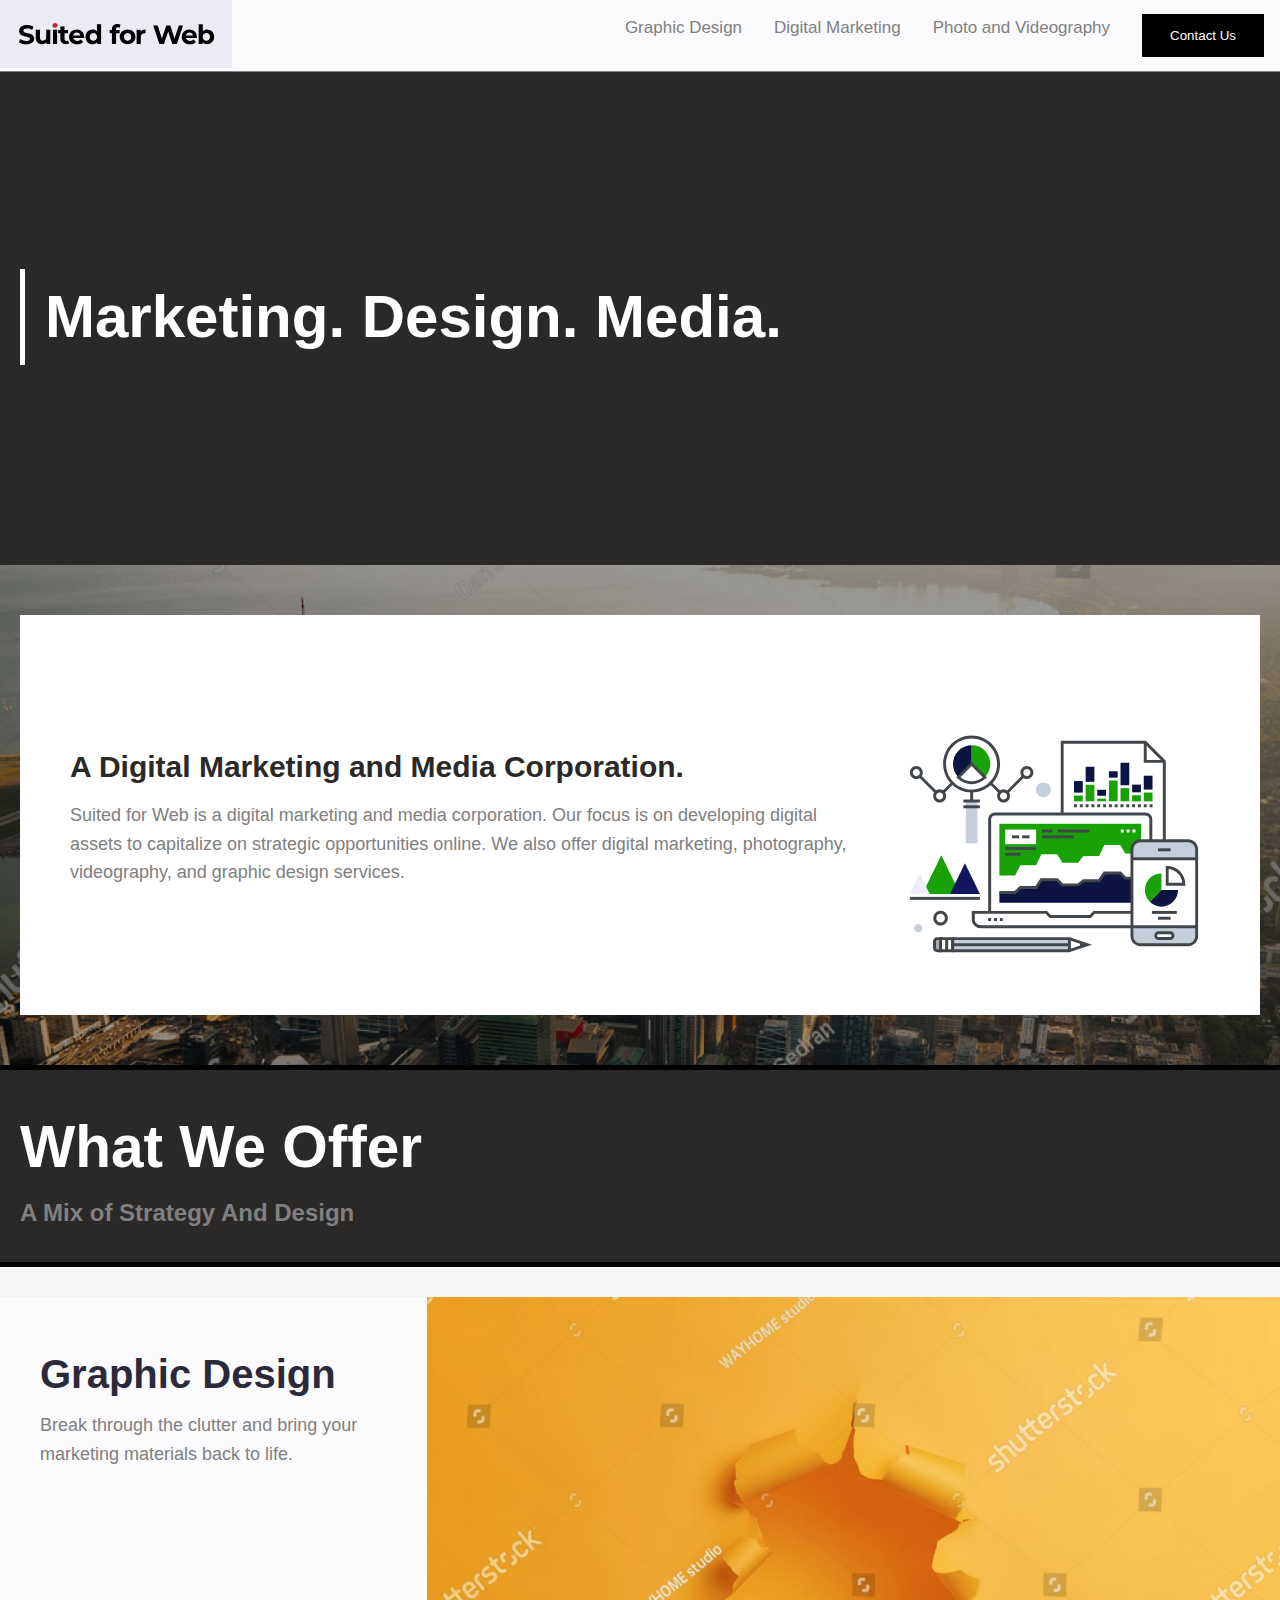
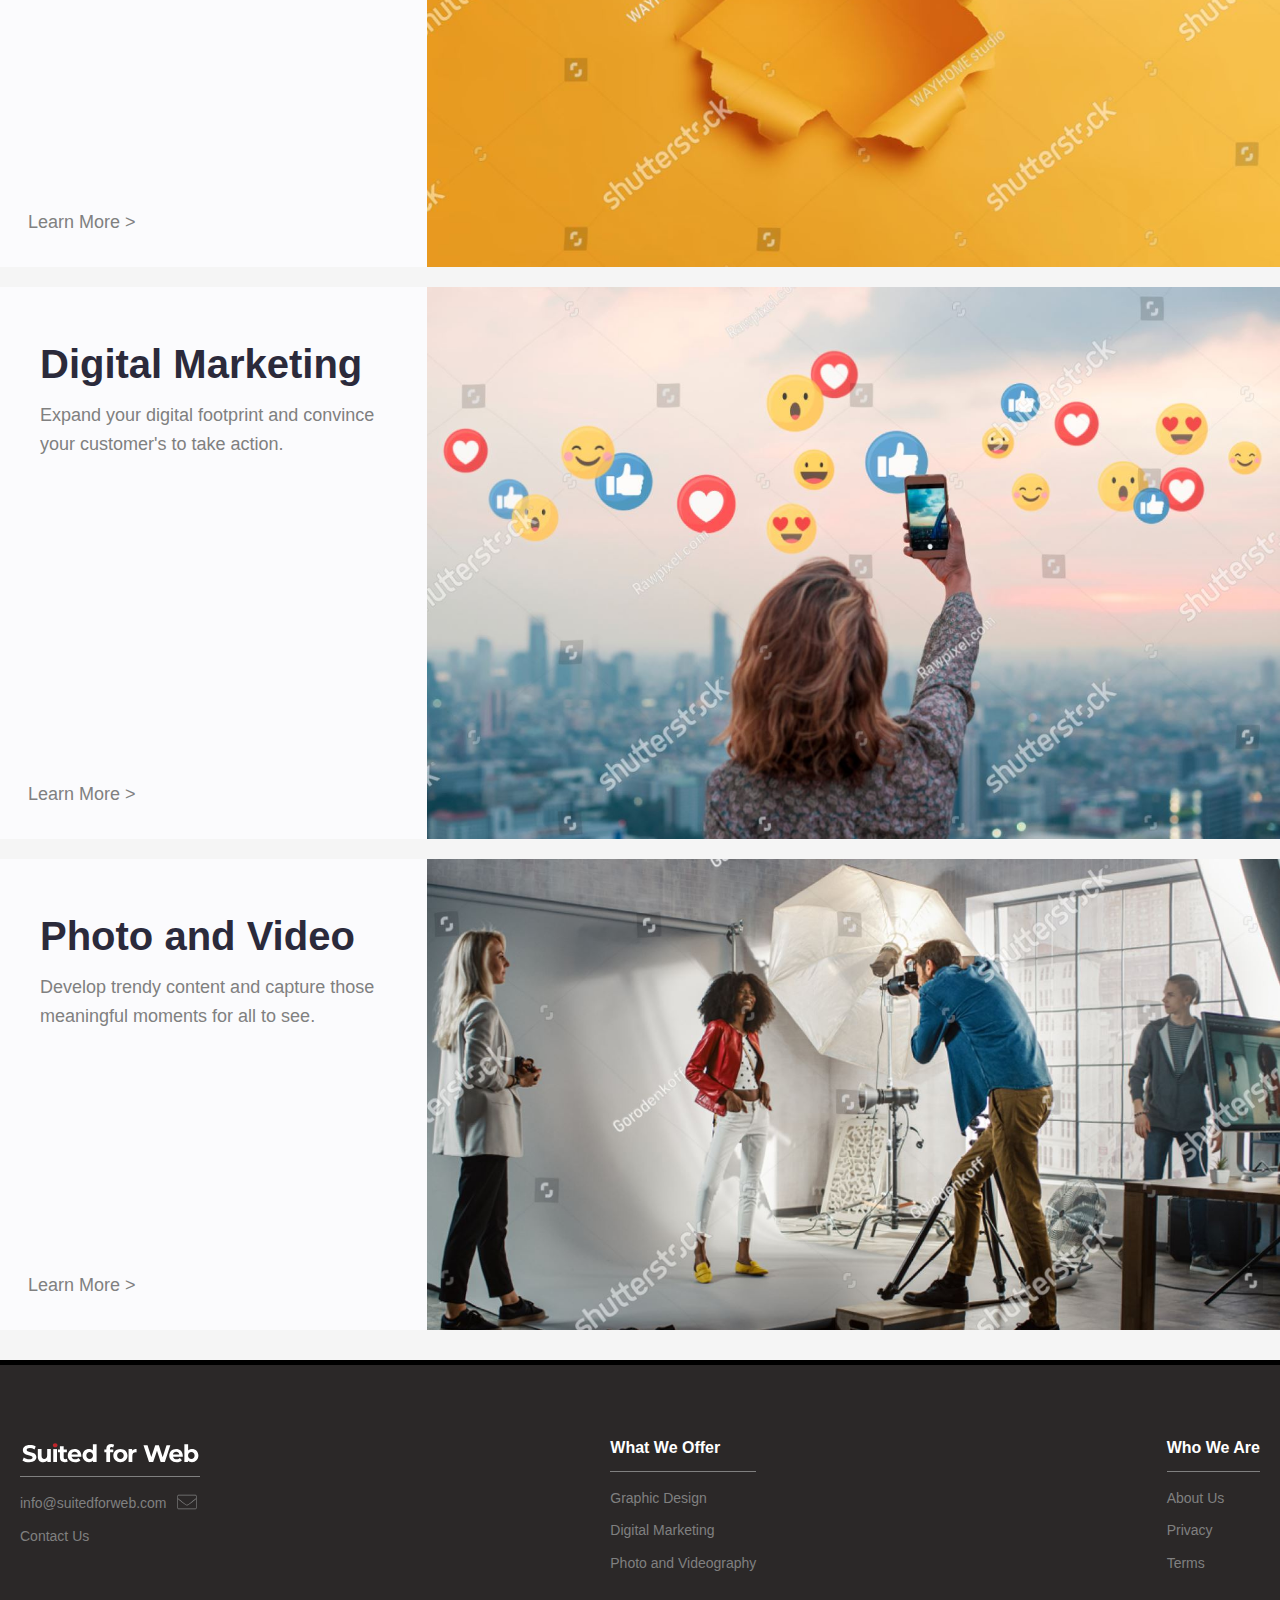
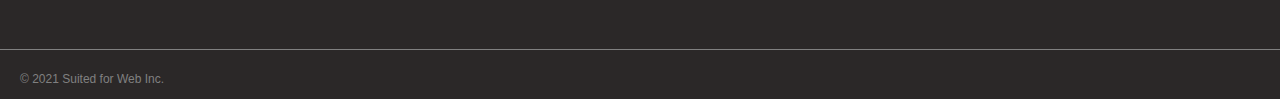
==== commit be15d526: "about us section changes" ====
--- a/index.html
+++ b/index.html
@@ -42,9 +42,13 @@
             </section>
             <section>   
                 <div id="aboutbookmark"class="about">
-                    <div class="maxsize">
-                        <h2>A Digital Marketing and Media Corporation.</h2>
-                        <p>Suited for Web is a digital marketing and media corporation. Our focus is on developing digital assets to capitalize on strategic opportunities online. We also offer digital marketing, photography, videography, and graphic design services.</p>
+                    <div class="about-grid maxsize">
+                        <div class="about-text">
+                            <h2>A Digital Marketing and Media Corporation.</h2>
+                            <p>Suited for Web is a digital marketing and media corporation. Our focus is on developing digital assets to capitalize on strategic opportunities online. We also offer digital marketing, photography, videography, and graphic design services.</p>
+                        </div>
+                        
+                        <img class="about-image" src="icons [Converted]_digital analytics.svg">
                     </div>  
                 </div>
             </section>
@@ -52,6 +56,10 @@
                 <div class="offer">
                     <div class="maxsize">
                         <h3>What We Offer</h3>
+                        <div class="offer-sub">
+                            <p>A Mix of Strategy And Design</p>
+                        </div>
+                        
                     </div>
                     
                 </div>
--- a/index1.css
+++ b/index1.css
@@ -17,7 +17,7 @@
 }
 
 .maxsize {
-    max-width: 1500px;
+    max-width: 1400px;
     align-self: center;
     margin: auto;
 }
@@ -131,14 +131,25 @@
 .about {
     padding: 50px 20px;
     font-size: 16px;
-    background-color: whitesmoke;
+    background-color: gray;
     color: gray; 
+    background-image: url("about us.jpg");
+    background-repeat: no-repeat;
+    background-size: cover;
 }
 .about h2 {
     font-weight: 900;
     font-size: 24px;
     padding-bottom: 10px;
     color: rgb(43, 40, 40);
+}
+.about-grid {
+    display: flex;
+    background-color: #FBFBFD;
+    padding: 50px;
+}
+.about-image {
+    display: none;
 }
 /* ------------------------ROW-2 */
 .offer {
@@ -151,6 +162,12 @@
     padding: 20px;
     /* text-transform: uppercase; */
 }
+
+.offer-sub p {
+    font-size: 20px;
+    color: gray;
+
+}
 /* -------------------------ROW-3 */
 .row3 {
     background-color: whitesmoke;
@@ -192,7 +209,7 @@
     width: 100%;
 }
 
-@media only screen and (min-width: 800px) {
+@media only screen and (min-width: 1000px) {
     /* -----------------------COVER */
     .cover {padding: 200px 20px;}
     .cover h1 {
@@ -201,6 +218,30 @@
         padding-left: 20px;  
     }
     /* ------------------------ROW-1 */
+    .about-grid {
+        display: grid;
+        grid-template-columns: 2fr 1fr;
+        grid-template-rows: auto;
+        background-color: white;
+        padding: 50px 0;
+    }
+    .about-text {
+        grid-column: 1;
+        grid-row: 1;
+        margin-left: 50px;
+        align-self: center;
+    }
+    .about-image {
+        display: block;
+        grid-column: 2;
+        grid-row: 1;
+        margin-right: 20px;
+    }
+    .about-grid img {
+        height: 300px;
+        width: 100%;
+        
+    }
     .about {font-size: 18px;}
     .about h2 {font-size: 30px;}
     /* ------------------------ROW-2 */
@@ -208,8 +249,8 @@
         font-size: 50px;
         padding: 30px 20px;
     }
-   
-    .row3{ padding: 50px 0;}
+    .offer-sub p {font-size: 24px;}
+    .row3{ padding: 10px 0;}
     .row3-container {
         display: grid;
         grid-template-columns: 1fr 2fr;
@@ -247,7 +288,7 @@
     
     .btn-1 {
         background-color: #FBFBFD;
-        color: black;
+        color: gray;
         font-size: 18px;
         width: auto;
         transition: 0.2s;
@@ -256,12 +297,13 @@
         grid-column: 1;
         grid-row: 2;
         align-self: flex-end;
+        margin-bottom: 20px;
            
     }
   
     .btn-move button:hover {
         font-size: 20px;
-        color: red;
+        color: rgb(43, 40, 40);
     }
 }
 /* ---------------------------------------------FOOTER-SECTION */
@@ -291,7 +333,7 @@
 }
 .logo img {
     height: auto;
-    width: 200px;
+    width: 180px;
 }
 .footer-contact {padding-top: 10px;}
 .footer-contact a {display: inline-flex;}
@@ -327,7 +369,7 @@
 
 
  
-@media only screen and (min-width: 500px) {
+@media only screen and (min-width: 800px) {
     .footer-container {
         display: flex;
         justify-content: space-between;
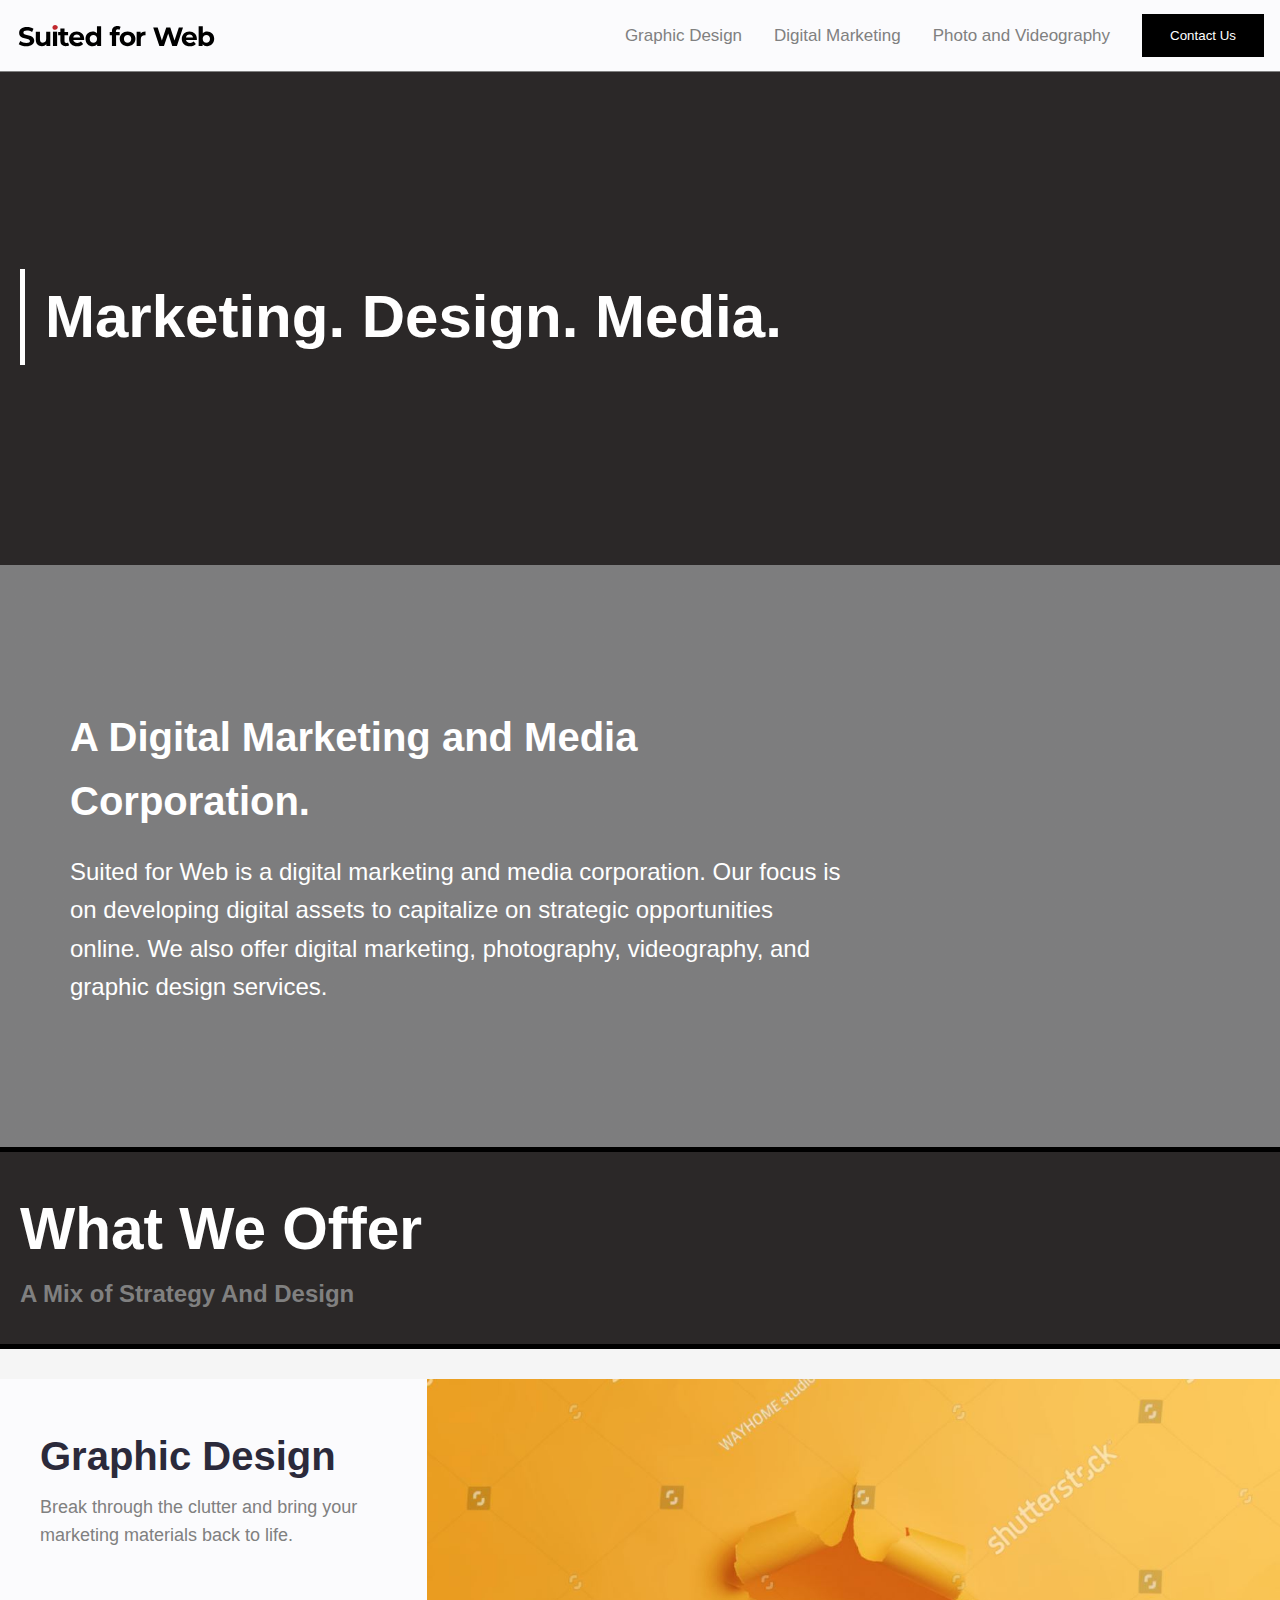
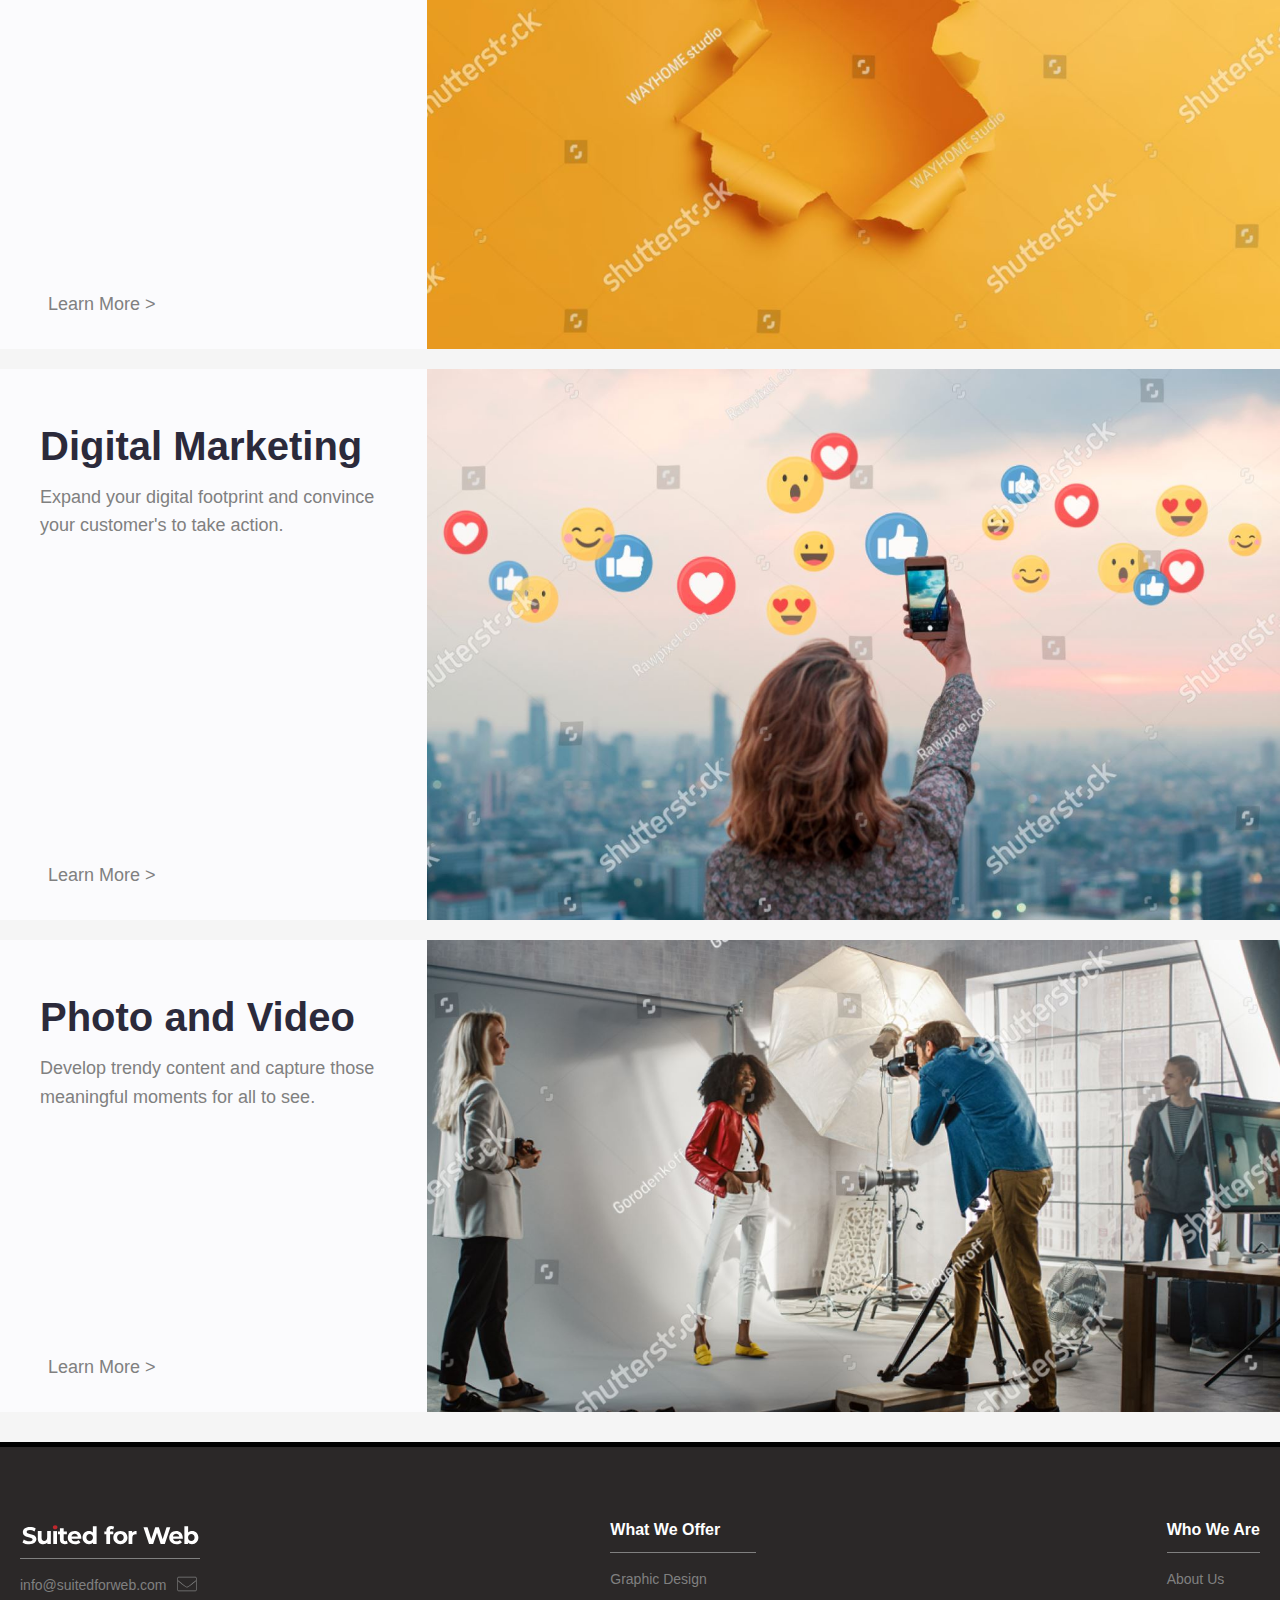
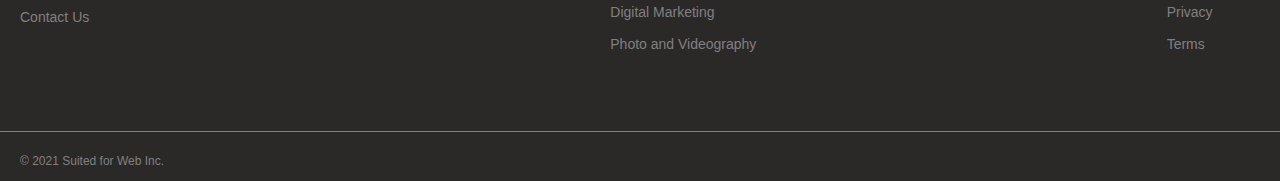
==== commit 732a0b00: "major changes - new pages" ====
--- a/index.html
+++ b/index.html
@@ -47,8 +47,9 @@
                             <h2>A Digital Marketing and Media Corporation.</h2>
                             <p>Suited for Web is a digital marketing and media corporation. Our focus is on developing digital assets to capitalize on strategic opportunities online. We also offer digital marketing, photography, videography, and graphic design services.</p>
                         </div>
-                        
-                        <img class="about-image" src="icons [Converted]_digital analytics.svg">
+                        <!-- <figure>
+                            <img class="about-image" src="icons [Converted]_digital analytics.svg">
+                        </figure> -->
                     </div>  
                 </div>
             </section>
--- a/index1.css
+++ b/index1.css
@@ -38,7 +38,7 @@
     position: fixed;
     width: 100%;
     top: 0;
-    z-index: 1; 
+    z-index: 1;
 }
 .topnav a {
     float: left;
@@ -73,9 +73,10 @@
     justify-self: center;
 }
 
-
 .mobile-nav {
-display: flex;}
+    display: flex;
+    align-items: center; 
+}
 
 .nav-logo {
     margin: 0;
@@ -129,28 +130,40 @@
 }
 /* ------------------------ROW-1 */
 .about {
-    padding: 50px 20px;
+    padding: 20px;
     font-size: 16px;
-    background-color: gray;
-    color: gray; 
-    background-image: url("about us.jpg");
+    /* background-color: #FBFBFD; */
+    color: white; 
+    background-image: linear-gradient(rgba(0, 0, 0, 0.5), rgba(0, 0, 0, 0.5)), url("wall.JPG");
     background-repeat: no-repeat;
     background-size: cover;
+    
 }
 .about h2 {
     font-weight: 900;
     font-size: 24px;
     padding-bottom: 10px;
     color: rgb(43, 40, 40);
+    color: white;
+   
 }
 .about-grid {
     display: flex;
-    background-color: #FBFBFD;
-    padding: 50px;
+    
 }
 .about-image {
     display: none;
 }
+
+/* -------------------------MQ Test - Size 2 */
+@media only screen and (min-width: 335px) {
+    .about {
+        padding: 40px 20px;
+    }
+}   
+
+/*Small devices (portrait tablets and large phones, 600px and up) */
+
 /* ------------------------ROW-2 */
 .offer {
     background-color:  rgb(43, 40, 40);
@@ -166,12 +179,12 @@
 .offer-sub p {
     font-size: 20px;
     color: gray;
-
-}
+}
+
 /* -------------------------ROW-3 */
 .row3 {
     background-color: whitesmoke;
-    padding: 50px 0;
+    padding: 20px 0;
 }
 .row3-container {
     display: block;
@@ -208,8 +221,12 @@
     font-size: 16px;
     width: 100%;
 }
-
-@media only screen and (min-width: 1000px) {
+.btn-move {
+    margin: 0 20px;
+}
+
+/* TEST Large devices (laptops/desktops, 992px and up) -photo and video image breaking it's container */
+@media only screen and (min-width: 800px) {
     /* -----------------------COVER */
     .cover {padding: 200px 20px;}
     .cover h1 {
@@ -218,18 +235,30 @@
         padding-left: 20px;  
     }
     /* ------------------------ROW-1 */
+    .about {         
+        background-image: linear-gradient(rgba(0, 0, 0, 0.5), rgba(0, 0, 0, 0.5)), url("wall.JPG");
+        /* https://www.shutterstock.com/image-photo/colorful-purple-blue-beige-brick-wall-560317225 */
+        background-repeat: no-repeat;
+        background-size: cover;
+        color: white;
+        font-size: 24px;
+    }
+    .about h2 {
+        color: white;
+    }
     .about-grid {
         display: grid;
         grid-template-columns: 2fr 1fr;
         grid-template-rows: auto;
-        background-color: white;
-        padding: 50px 0;
+        background: none;
+        padding: 100px 0;
+        
     }
     .about-text {
         grid-column: 1;
         grid-row: 1;
         margin-left: 50px;
-        align-self: center;
+        align-self: center; 
     }
     .about-image {
         display: block;
@@ -242,8 +271,12 @@
         width: 100%;
         
     }
-    .about {font-size: 18px;}
-    .about h2 {font-size: 30px;}
+    .about {
+        font-size: 24px;}
+    .about h2 {
+        font-size: 40px;
+        padding-bottom: 20px ;
+    }
     /* ------------------------ROW-2 */
     .offer {
         font-size: 50px;
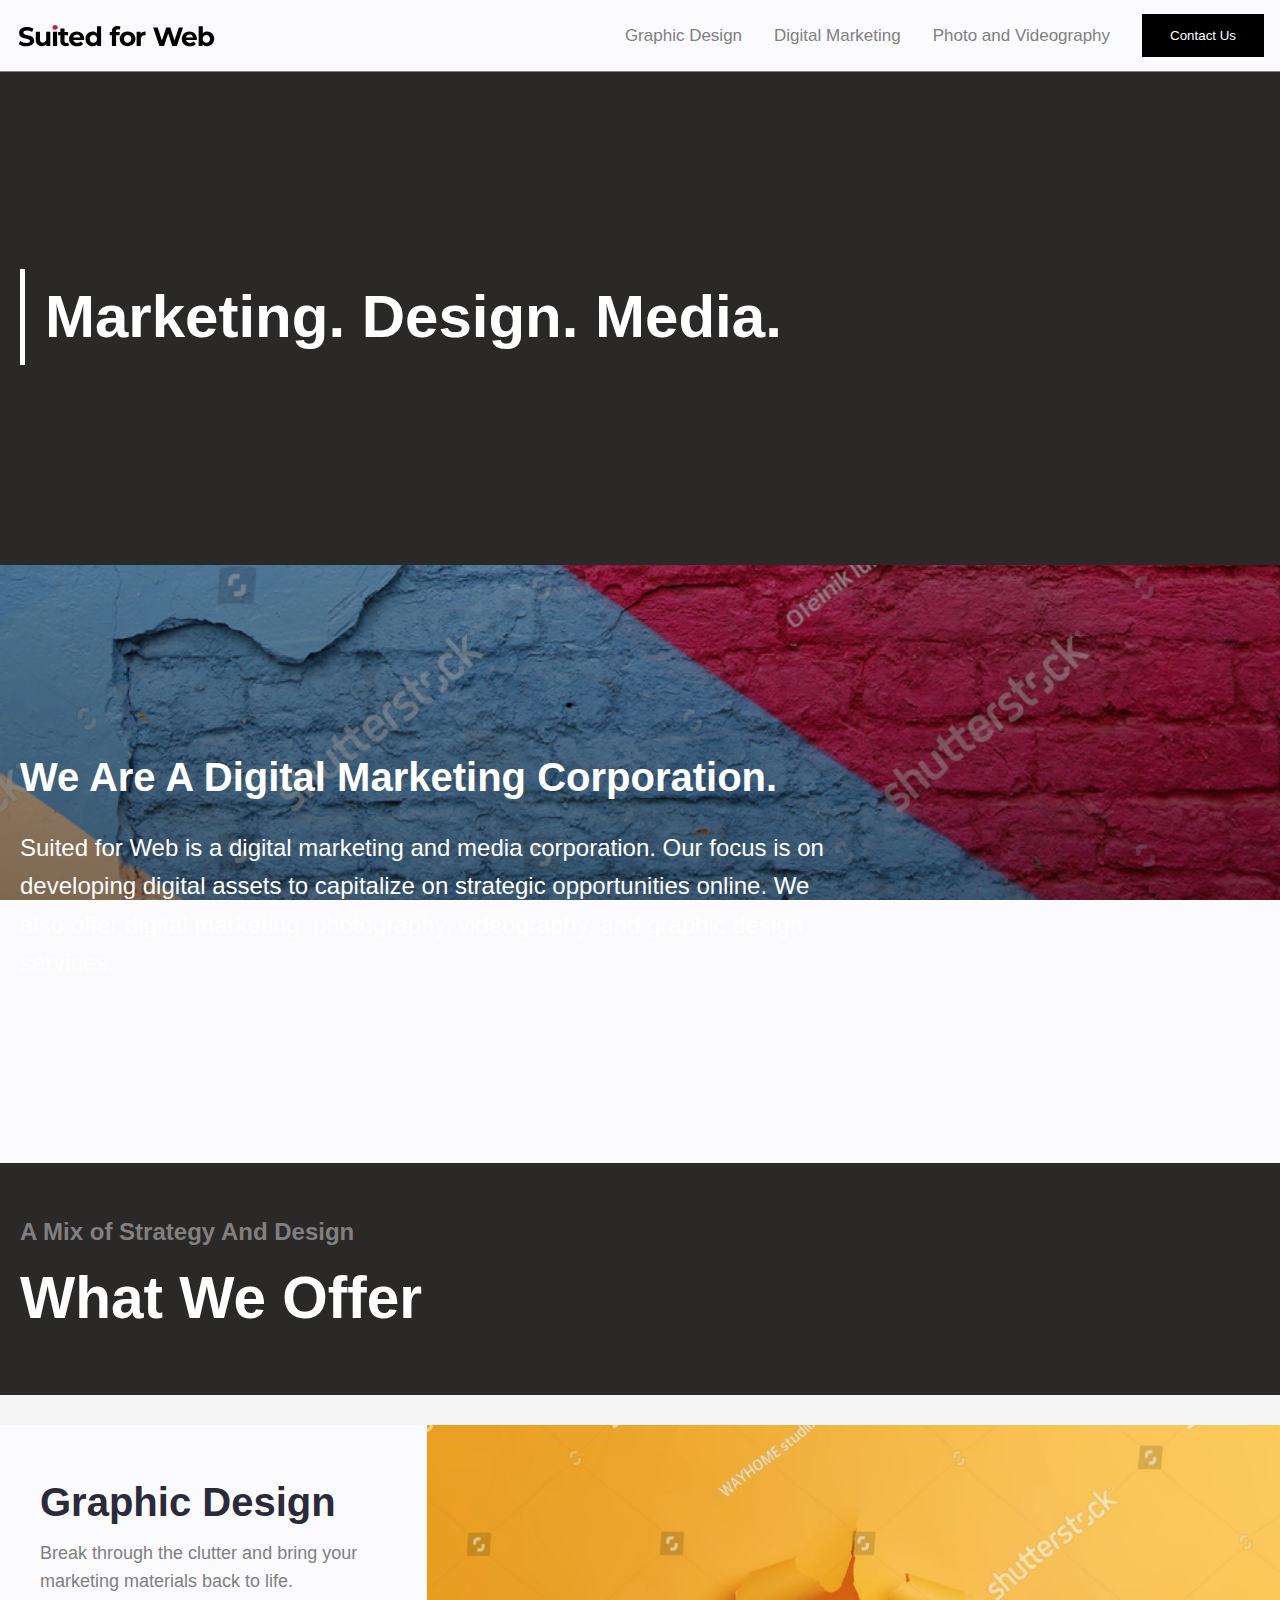
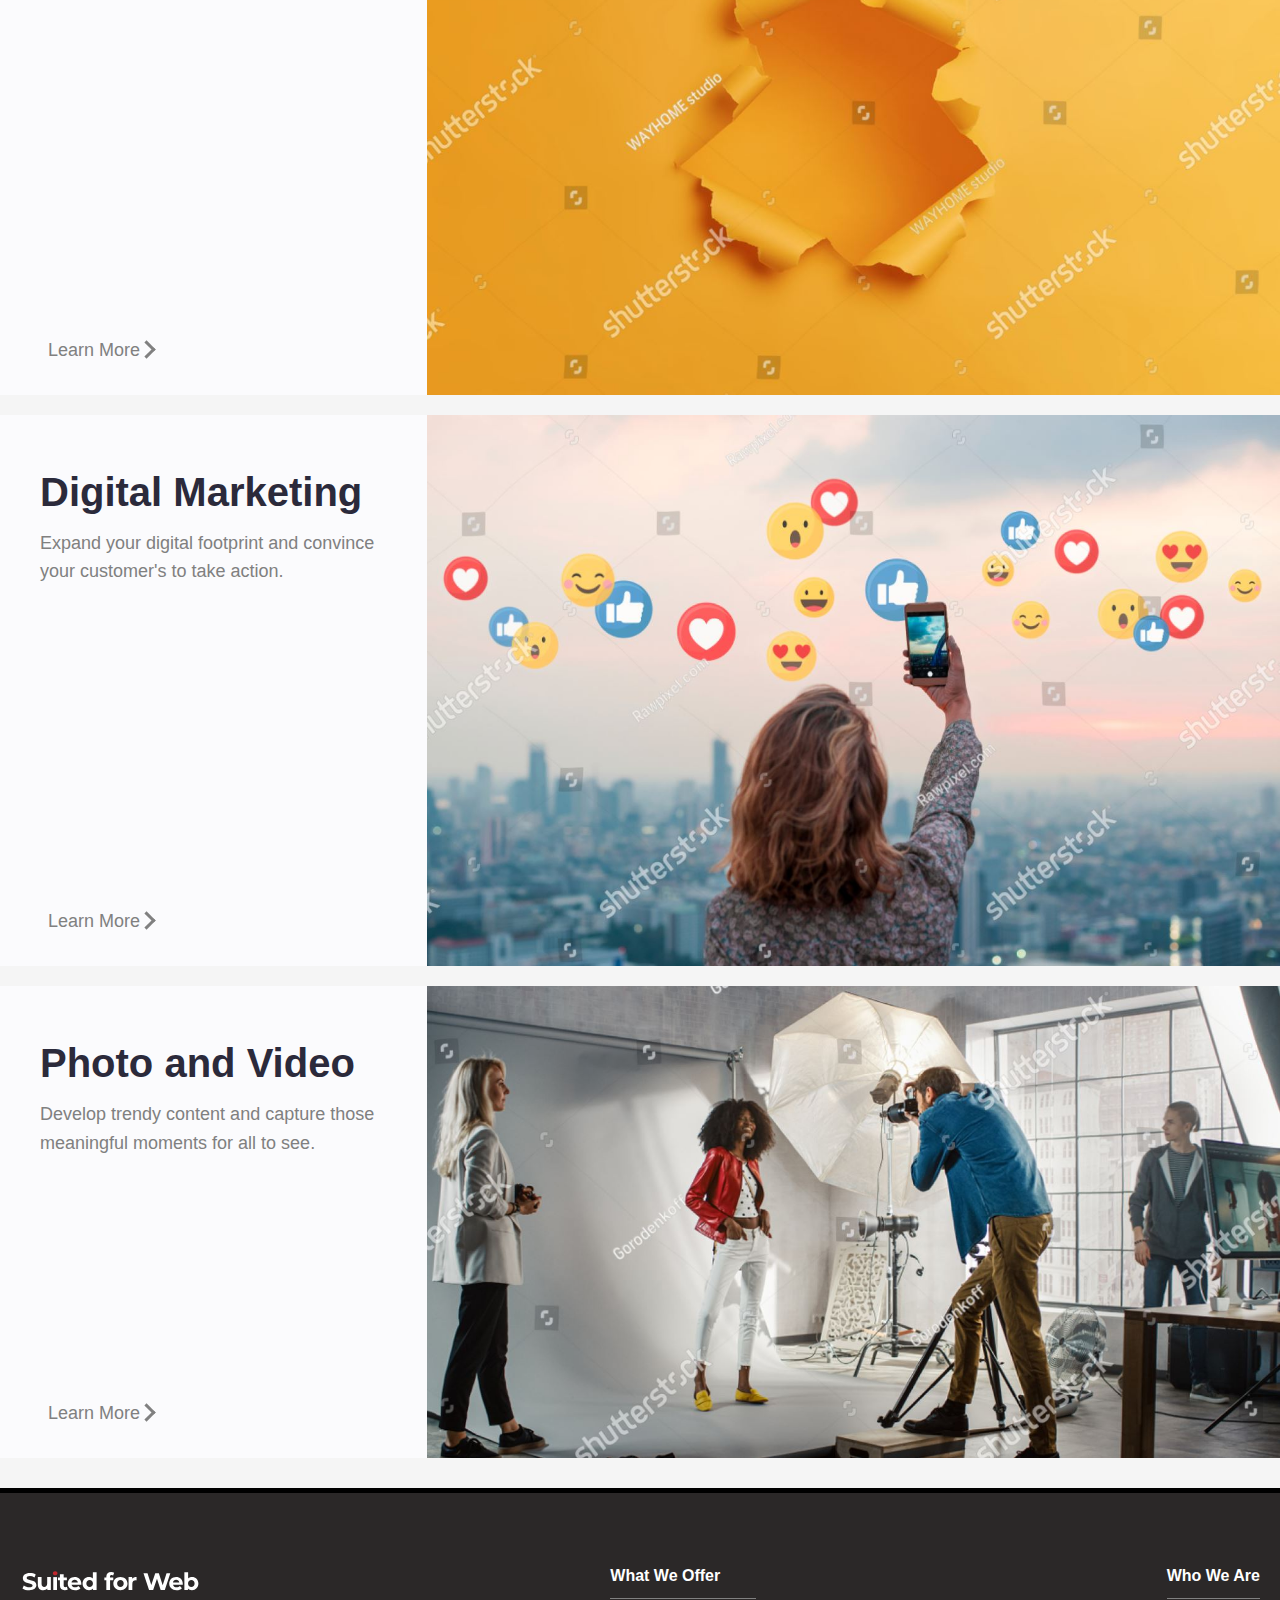
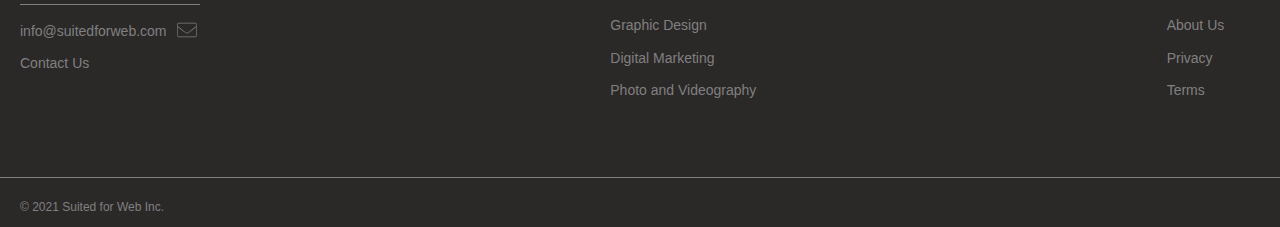
==== commit 8904fd3d: "minor changes" ====
--- a/index.html
+++ b/index.html
@@ -44,7 +44,7 @@
                 <div id="aboutbookmark"class="about">
                     <div class="about-grid maxsize">
                         <div class="about-text">
-                            <h2>A Digital Marketing and Media Corporation.</h2>
+                            <h2>We Are A Digital Marketing Corporation.</h2>
                             <p>Suited for Web is a digital marketing and media corporation. Our focus is on developing digital assets to capitalize on strategic opportunities online. We also offer digital marketing, photography, videography, and graphic design services.</p>
                         </div>
                         <!-- <figure>
@@ -56,11 +56,11 @@
             <section>    
                 <div class="offer">
                     <div class="maxsize">
-                        <h3>What We Offer</h3>
+                        
                         <div class="offer-sub">
                             <p>A Mix of Strategy And Design</p>
                         </div>
-                        
+                        <h3>What We Offer</h3>
                     </div>
                     
                 </div>
@@ -75,7 +75,7 @@
                             <p class="subtitle">Break through the clutter and bring your marketing materials back to life.</p>  
                         </div>
                         <div class="btn-move">
-                            <button class="btn-1">Learn More ></button>
+                            <button class="btn-1">Learn More<i class="arrow right"></i></button>
                         </div>
                     </div>
                     <div class="row3-container maxsize">
@@ -88,7 +88,7 @@
                             <!-- <button class="btn-1">Learn More</button> -->
                         </div>
                         <div class="btn-move">
-                            <button class="btn-1">Learn More ></button>
+                            <button class="btn-1">Learn More<i class="arrow right"></i></button>
                         </div>
                     </div>
                     <div class="row3-container maxsize">
@@ -101,7 +101,7 @@
                             <!-- <button class="btn-1">Learn More</button> -->
                         </div>
                         <div class="btn-move">
-                            <button class="btn-1">Learn More ></button>
+                            <button class="btn-1">Learn More<i class="arrow right"></i></button>
                         </div>
                     </div>
                 </div>
--- a/index1.css
+++ b/index1.css
@@ -134,10 +134,15 @@
     font-size: 16px;
     /* background-color: #FBFBFD; */
     color: white; 
-    background-image: linear-gradient(rgba(0, 0, 0, 0.5), rgba(0, 0, 0, 0.5)), url("wall.JPG");
+    background-image: linear-gradient(rgba(0, 0, 0, 0.2), rgba(0, 0, 0, 0.4)), url("wall.JPG");
     background-repeat: no-repeat;
     background-size: cover;
-    
+    background-attachment: fixed;
+    /* background-position: center; */
+}
+.about-text {
+    padding-right: 10px;
+    /* need another mq to style small vs med mobile */
 }
 .about h2 {
     font-weight: 900;
@@ -145,7 +150,6 @@
     padding-bottom: 10px;
     color: rgb(43, 40, 40);
     color: white;
-   
 }
 .about-grid {
     display: flex;
@@ -158,7 +162,7 @@
 /* -------------------------MQ Test - Size 2 */
 @media only screen and (min-width: 335px) {
     .about {
-        padding: 40px 20px;
+        padding: 80px 20px;
     }
 }   
 
@@ -167,15 +171,18 @@
 /* ------------------------ROW-2 */
 .offer {
     background-color:  rgb(43, 40, 40);
-    border-top: 5px solid black;
-    border-bottom: 5px solid black;
+    /* border-top: 5px solid black;
+    border-bottom: 5px solid black; */
     font-size: 30px;
     font-weight: 600;
     color: white;
-    padding: 20px;
+    padding: 40px 20px;
     /* text-transform: uppercase; */
 }
-
+.offer h3 {
+    
+    margin-right: 100px;
+}
 .offer-sub p {
     font-size: 20px;
     color: gray;
@@ -200,7 +207,12 @@
     height: auto;
     width: 100%;
     border-radius: 6px 6px 0px 0px;
-}
+    transition: 0.2s;
+}
+.row3-design-image img:hover {
+    opacity: 0.7;
+    width: 102%;
+}  
 .row3-text {padding: 0 20px;}
 .title {
     font-size: 24px;
@@ -220,10 +232,12 @@
     border-radius: 3px;
     font-size: 16px;
     width: 100%;
+    transition: 0.2s;
 }
 .btn-move {
     margin: 0 20px;
 }
+
 
 /* TEST Large devices (laptops/desktops, 992px and up) -photo and video image breaking it's container */
 @media only screen and (min-width: 800px) {
@@ -236,7 +250,7 @@
     }
     /* ------------------------ROW-1 */
     .about {         
-        background-image: linear-gradient(rgba(0, 0, 0, 0.5), rgba(0, 0, 0, 0.5)), url("wall.JPG");
+        background-image: linear-gradient(rgba(0, 0, 0, 0.1), rgba(0, 0, 0, 0.5)), url("wall.JPG");
         /* https://www.shutterstock.com/image-photo/colorful-purple-blue-beige-brick-wall-560317225 */
         background-repeat: no-repeat;
         background-size: cover;
@@ -257,7 +271,7 @@
     .about-text {
         grid-column: 1;
         grid-row: 1;
-        margin-left: 50px;
+        /* margin-left: 50px; */
         align-self: center; 
     }
     .about-image {
@@ -280,7 +294,7 @@
     /* ------------------------ROW-2 */
     .offer {
         font-size: 50px;
-        padding: 30px 20px;
+        padding: 50px 20px;
     }
     .offer-sub p {font-size: 24px;}
     .row3{ padding: 10px 0;}
@@ -337,6 +351,17 @@
     .btn-move button:hover {
         font-size: 20px;
         color: rgb(43, 40, 40);
+        margin-left: 10px;
+    }
+    .arrow {
+        border: solid gray;
+        border-width: 0 3px 3px 0;
+        display: inline-block;
+        padding: 5px;
+    }
+    .right {
+        transform: rotate(-45deg);
+        -webkit-transform: rotate(-45deg);
     }
 }
 /* ---------------------------------------------FOOTER-SECTION */
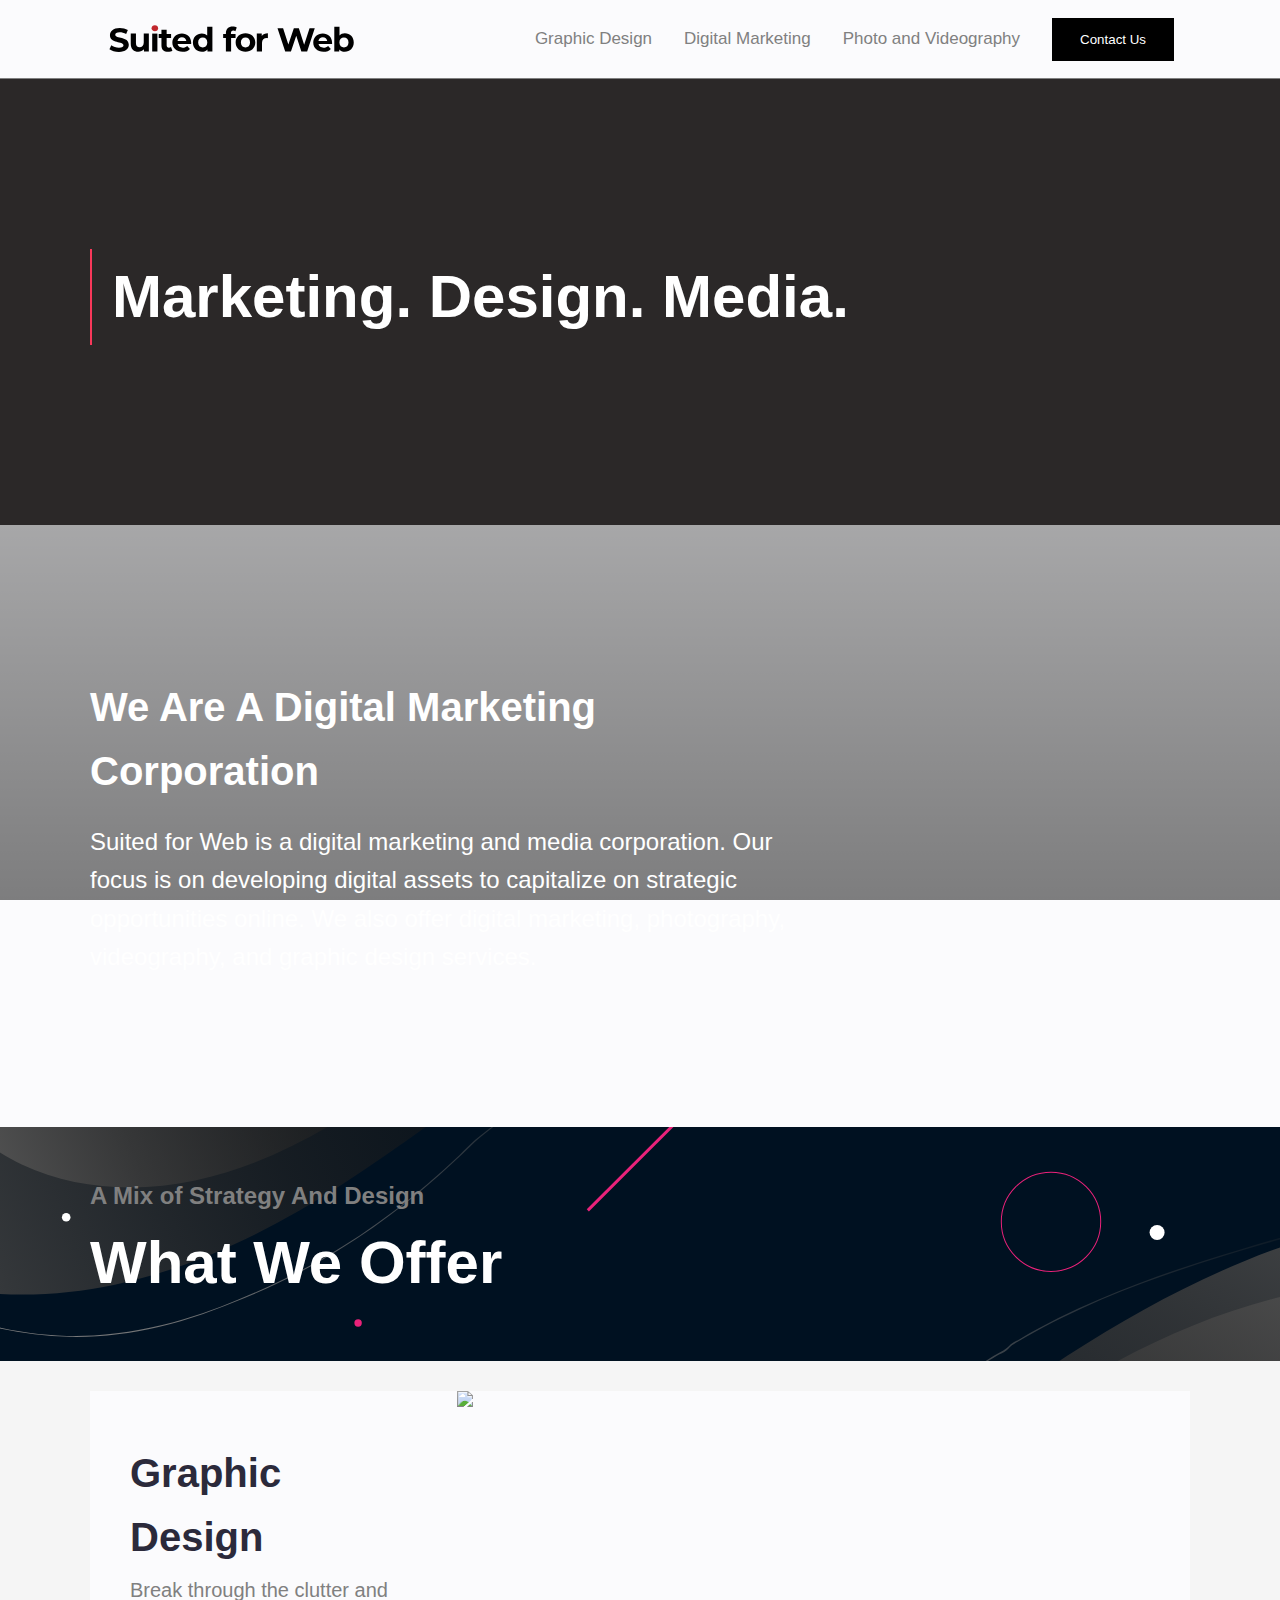
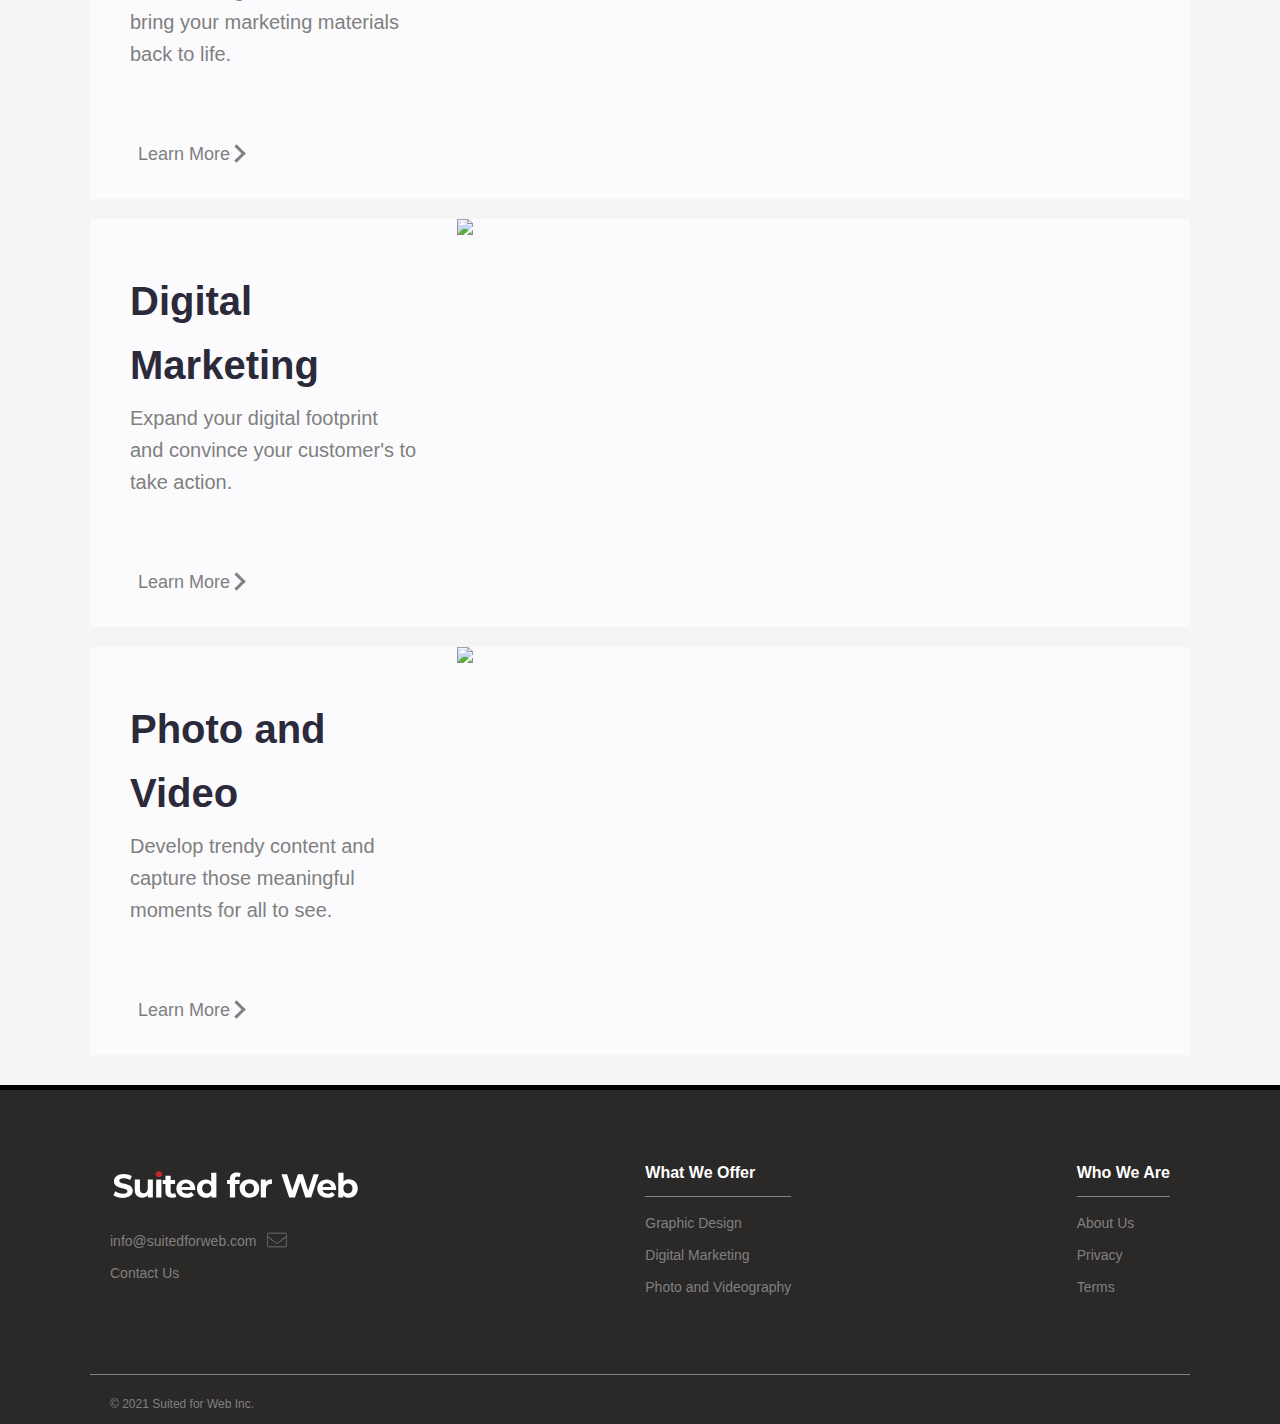
==== commit a1f55694: "major changes" ====
--- a/index.html
+++ b/index.html
@@ -7,7 +7,6 @@
         <meta name='viewport' content='width=device-width, initial-scale=1'>
         <link rel='stylesheet' type='text/css' media='screen' href='index1.css'>
         <link rel="stylesheet" href="https://cdnjs.cloudflare.com/ajax/libs/font-awesome/4.7.0/css/font-awesome.min.css">
-        
     </head>
     <body>
         <header>
@@ -44,7 +43,7 @@
                 <div id="aboutbookmark"class="about">
                     <div class="about-grid maxsize">
                         <div class="about-text">
-                            <h2>We Are A Digital Marketing Corporation.</h2>
+                            <h2>We Are A Digital Marketing Corporation</h2>
                             <p>Suited for Web is a digital marketing and media corporation. Our focus is on developing digital assets to capitalize on strategic opportunities online. We also offer digital marketing, photography, videography, and graphic design services.</p>
                         </div>
                         <!-- <figure>
@@ -55,8 +54,7 @@
             </section>
             <section>    
                 <div class="offer">
-                    <div class="maxsize">
-                        
+                    <div class="maxsize">  
                         <div class="offer-sub">
                             <p>A Mix of Strategy And Design</p>
                         </div>
@@ -66,21 +64,21 @@
                 </div>
                 
                 <div class="row3">
-                    <div class="row3-container maxsize first-container">
+                    <div class="row3-container maxsize">
                         <figure class="row3-design-image">
-                            <img src="breakthrough.JPG">
+                            <img src="yellowbreak.jpg">
                         </figure>
                         <div class="row3-text">
                             <p class="title">Graphic Design</p>
                             <p class="subtitle">Break through the clutter and bring your marketing materials back to life.</p>  
                         </div>
                         <div class="btn-move">
-                            <button class="btn-1">Learn More<i class="arrow right"></i></button>
+                           <a href="creativedesign.html" ><button class="btn-1">Learn More<i class="arrow right"></i></button></a> 
                         </div>
                     </div>
                     <div class="row3-container maxsize">
                         <figure class="row3-design-image">
-                            <img src="socialsky.JPG">
+                            <img src="dmarketing.jpg">
                         </figure>
                         <div class="row3-text">
                             <p class="title">Digital Marketing</p>
@@ -88,12 +86,12 @@
                             <!-- <button class="btn-1">Learn More</button> -->
                         </div>
                         <div class="btn-move">
-                            <button class="btn-1">Learn More<i class="arrow right"></i></button>
+                            <a href="marketing.html" ><button class="btn-1">Learn More<i class="arrow right"></i></button></a>
                         </div>
                     </div>
                     <div class="row3-container maxsize">
                         <figure class="row3-design-image">
-                            <img src="photopic.JPG">
+                            <img src="photoshoot.jpg">
                         </figure>
                         <div class="row3-text">
                             <p class="title">Photo and Video</p>
@@ -101,7 +99,7 @@
                             <!-- <button class="btn-1">Learn More</button> -->
                         </div>
                         <div class="btn-move">
-                            <button class="btn-1">Learn More<i class="arrow right"></i></button>
+                            <a href="media.html" ><button class="btn-1">Learn More<i class="arrow right"></i></button></a>
                         </div>
                     </div>
                 </div>
--- a/index1.css
+++ b/index1.css
@@ -17,7 +17,7 @@
 }
 
 .maxsize {
-    max-width: 1400px;
+    max-width: 1100px;
     align-self: center;
     margin: auto;
 }
@@ -53,6 +53,7 @@
     background-color: #eaebf3fb;
     color: black;
 }
+
 /* .topnav a.active {
   background-color: #051f3a;
   color: white;
@@ -66,7 +67,6 @@
     width: 200px;
 }
 
-
 .flex img {
     display: flex;
     align-self: center;
@@ -84,8 +84,6 @@
 .push {
     margin-left: auto;
 }
-
-
   /* When the screen is less than 960 pixels wide, hide all links, except for the first one ("Home"). Show the link that contains should open and close the topnav (.icon) */
 @media screen and (max-width:  1018px) {
     .topnav a:not(:first-child) {display: none;}
@@ -112,33 +110,29 @@
         display: block;
     }
   }
-
 /* -----------------------------------SECTION */
-
 /* -----------------------COVER */
 .cover {
     display: block;
     background-color: rgb(43, 40, 40);
     color: white;
-    padding: 100px 20px;
+    padding: 80px 20px;
     margin-top: 69px; 
 }
 .cover h1 {
     font-size: 40px;
-    border-left: 5px solid white;
+    border-left: 2px solid #f8385a;
     padding-left: 20px;  
 }
+
 /* ------------------------ROW-1 */
 .about {
-    padding: 20px;
+    padding: 50px 20px;
     font-size: 16px;
-    /* background-color: #FBFBFD; */
     color: white; 
-    background-image: linear-gradient(rgba(0, 0, 0, 0.2), rgba(0, 0, 0, 0.4)), url("wall.JPG");
+    background-image: linear-gradient(rgba(0, 0, 0, 0.2), rgba(0, 0, 0, 0.4)), url("brick.jpg");
     background-repeat: no-repeat;
     background-size: cover;
-    background-attachment: fixed;
-    /* background-position: center; */
 }
 .about-text {
     padding-right: 10px;
@@ -146,48 +140,28 @@
 }
 .about h2 {
     font-weight: 900;
-    font-size: 24px;
-    padding-bottom: 10px;
-    color: rgb(43, 40, 40);
-    color: white;
-}
-.about-grid {
-    display: flex;
-    
-}
-.about-image {
-    display: none;
-}
-
-/* -------------------------MQ Test - Size 2 */
-@media only screen and (min-width: 335px) {
-    .about {
-        padding: 80px 20px;
-    }
-}   
-
+    font-size: 30px;
+    padding-bottom: 20px;
+    color: white;
+}
+.about-grid {display: flex; }
+.about-image {display: none;}
 /*Small devices (portrait tablets and large phones, 600px and up) */
-
 /* ------------------------ROW-2 */
 .offer {
     background-color:  rgb(43, 40, 40);
-    /* border-top: 5px solid black;
-    border-bottom: 5px solid black; */
+    background-image: url("abslim.svg");
+    background-repeat: no-repeat;
+    background-size: cover;
     font-size: 30px;
     font-weight: 600;
     color: white;
     padding: 40px 20px;
-    /* text-transform: uppercase; */
-}
-.offer h3 {
-    
-    margin-right: 100px;
 }
 .offer-sub p {
     font-size: 20px;
     color: gray;
 }
-
 /* -------------------------ROW-3 */
 .row3 {
     background-color: whitesmoke;
@@ -207,17 +181,13 @@
     height: auto;
     width: 100%;
     border-radius: 6px 6px 0px 0px;
-    transition: 0.2s;
-}
-.row3-design-image img:hover {
-    opacity: 0.7;
-    width: 102%;
+    
 }  
 .row3-text {padding: 0 20px;}
 .title {
     font-size: 24px;
     font-weight: 800;
-    padding: 5px 0;
+    padding: 10px 0 5px 0;
 }
 .subtitle {
     font-size: 16px;
@@ -239,63 +209,40 @@
 }
 
 
-/* TEST Large devices (laptops/desktops, 992px and up) -photo and video image breaking it's container */
-@media only screen and (min-width: 800px) {
-    /* -----------------------COVER */
-    .cover {padding: 200px 20px;}
-    .cover h1 {
-        font-size: 60px;
-        border-left: 5px solid white;
-        padding-left: 20px;  
-    }
-    /* ------------------------ROW-1 */
-    .about {         
-        background-image: linear-gradient(rgba(0, 0, 0, 0.1), rgba(0, 0, 0, 0.5)), url("wall.JPG");
-        /* https://www.shutterstock.com/image-photo/colorful-purple-blue-beige-brick-wall-560317225 */
-        background-repeat: no-repeat;
-        background-size: cover;
-        color: white;
+  /* ---------------------------------------------------------tablets and large screen phones */
+  @media screen and (min-width:  600px) {
+    .active img { height: auto; width: 250px;}
+    .cover {padding: 180px 20px;}
+    .cover h1 {font-size: 60px;}
+    .about h2 {font-size: 30px;}
+    .about {font-size: 20px;}
+    .offer h3 {font-size: 60px;}
+    .title {font-size: 30px;}
+    .subtitle {font-size: 20px;}
+    .btn-1 {font-size: 20px;}
+}
+
+ /* ---------------------------------------------------------tablets and large screen phones */
+@media screen and (min-width:  1000px) {
+    .about {
         font-size: 24px;
+        background-image: linear-gradient(rgba(0, 0, 0, 0.1), rgba(0, 0, 0, 0.5)), url("brick.jpg");
+        background-attachment: fixed;
     }
     .about h2 {
-        color: white;
+        font-size: 40px;
+        padding-bottom: 20px;
     }
     .about-grid {
         display: grid;
         grid-template-columns: 2fr 1fr;
-        grid-template-rows: auto;
-        background: none;
         padding: 100px 0;
-        
     }
     .about-text {
         grid-column: 1;
-        grid-row: 1;
-        /* margin-left: 50px; */
         align-self: center; 
     }
-    .about-image {
-        display: block;
-        grid-column: 2;
-        grid-row: 1;
-        margin-right: 20px;
-    }
-    .about-grid img {
-        height: 300px;
-        width: 100%;
-        
-    }
-    .about {
-        font-size: 24px;}
-    .about h2 {
-        font-size: 40px;
-        padding-bottom: 20px ;
-    }
-    /* ------------------------ROW-2 */
-    .offer {
-        font-size: 50px;
-        padding: 50px 20px;
-    }
+    .offer {padding: 50px 20px;}
     .offer-sub p {font-size: 24px;}
     .row3{ padding: 10px 0;}
     .row3-container {
@@ -304,7 +251,6 @@
         grid-template-rows: auto auto;
         margin: 20px auto;
         padding: 0;
-        /* border: 1px solid gray; */
         border-radius: 0;
         box-shadow: none;
     }
@@ -331,7 +277,6 @@
         margin: 20px;  
     }
     .title {font-size: 40px;}
-    .subtitle {font-size: 18px;}
     
     .btn-1 {
         background-color: #FBFBFD;
@@ -347,7 +292,6 @@
         margin-bottom: 20px;
            
     }
-  
     .btn-move button:hover {
         font-size: 20px;
         color: rgb(43, 40, 40);
@@ -364,6 +308,7 @@
         -webkit-transform: rotate(-45deg);
     }
 }
+
 /* ---------------------------------------------FOOTER-SECTION */
 
 .footer-section {
@@ -387,11 +332,11 @@
 }
 .logo {
     margin: 0;
-    border-bottom: 1px solid gray;
+    /* border-bottom: 1px solid gray; */
 }
 .logo img {
     height: auto;
-    width: 180px;
+    width: 250px;
 }
 .footer-contact {padding-top: 10px;}
 .footer-contact a {display: inline-flex;}
